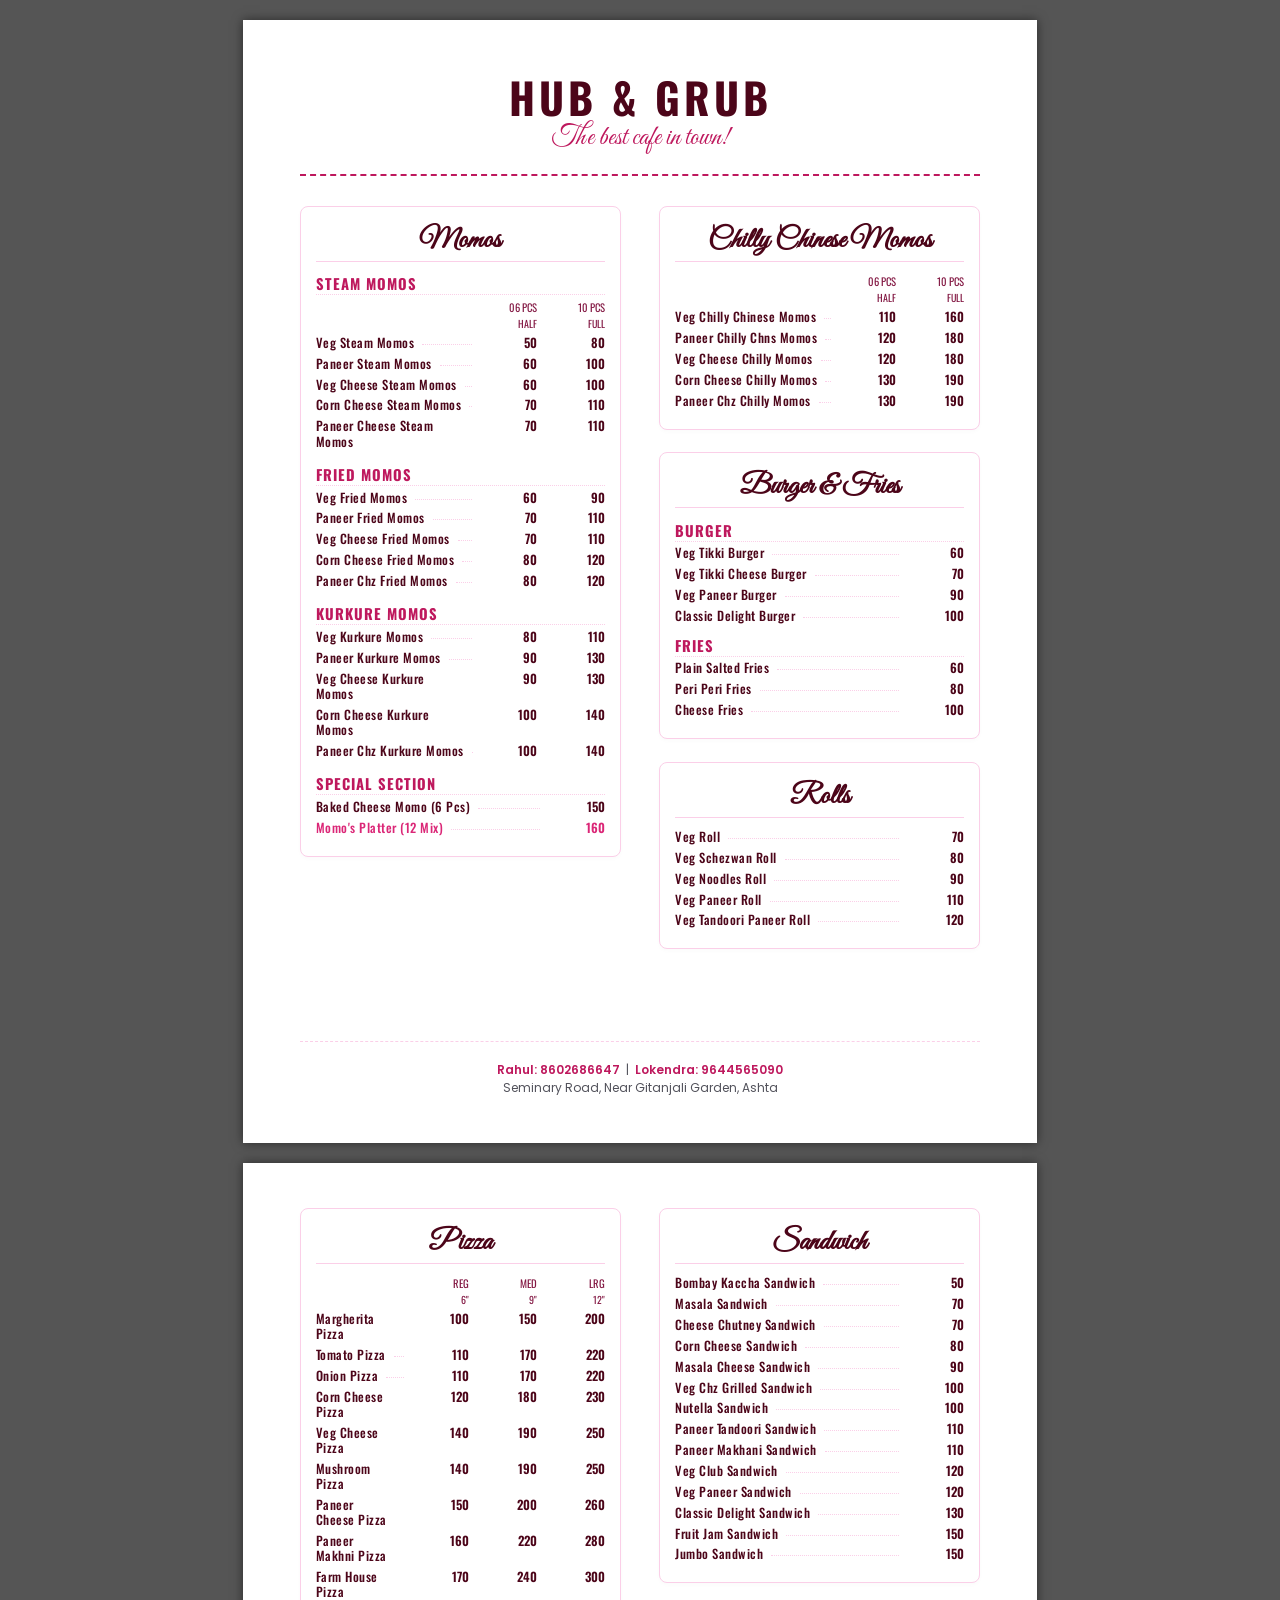
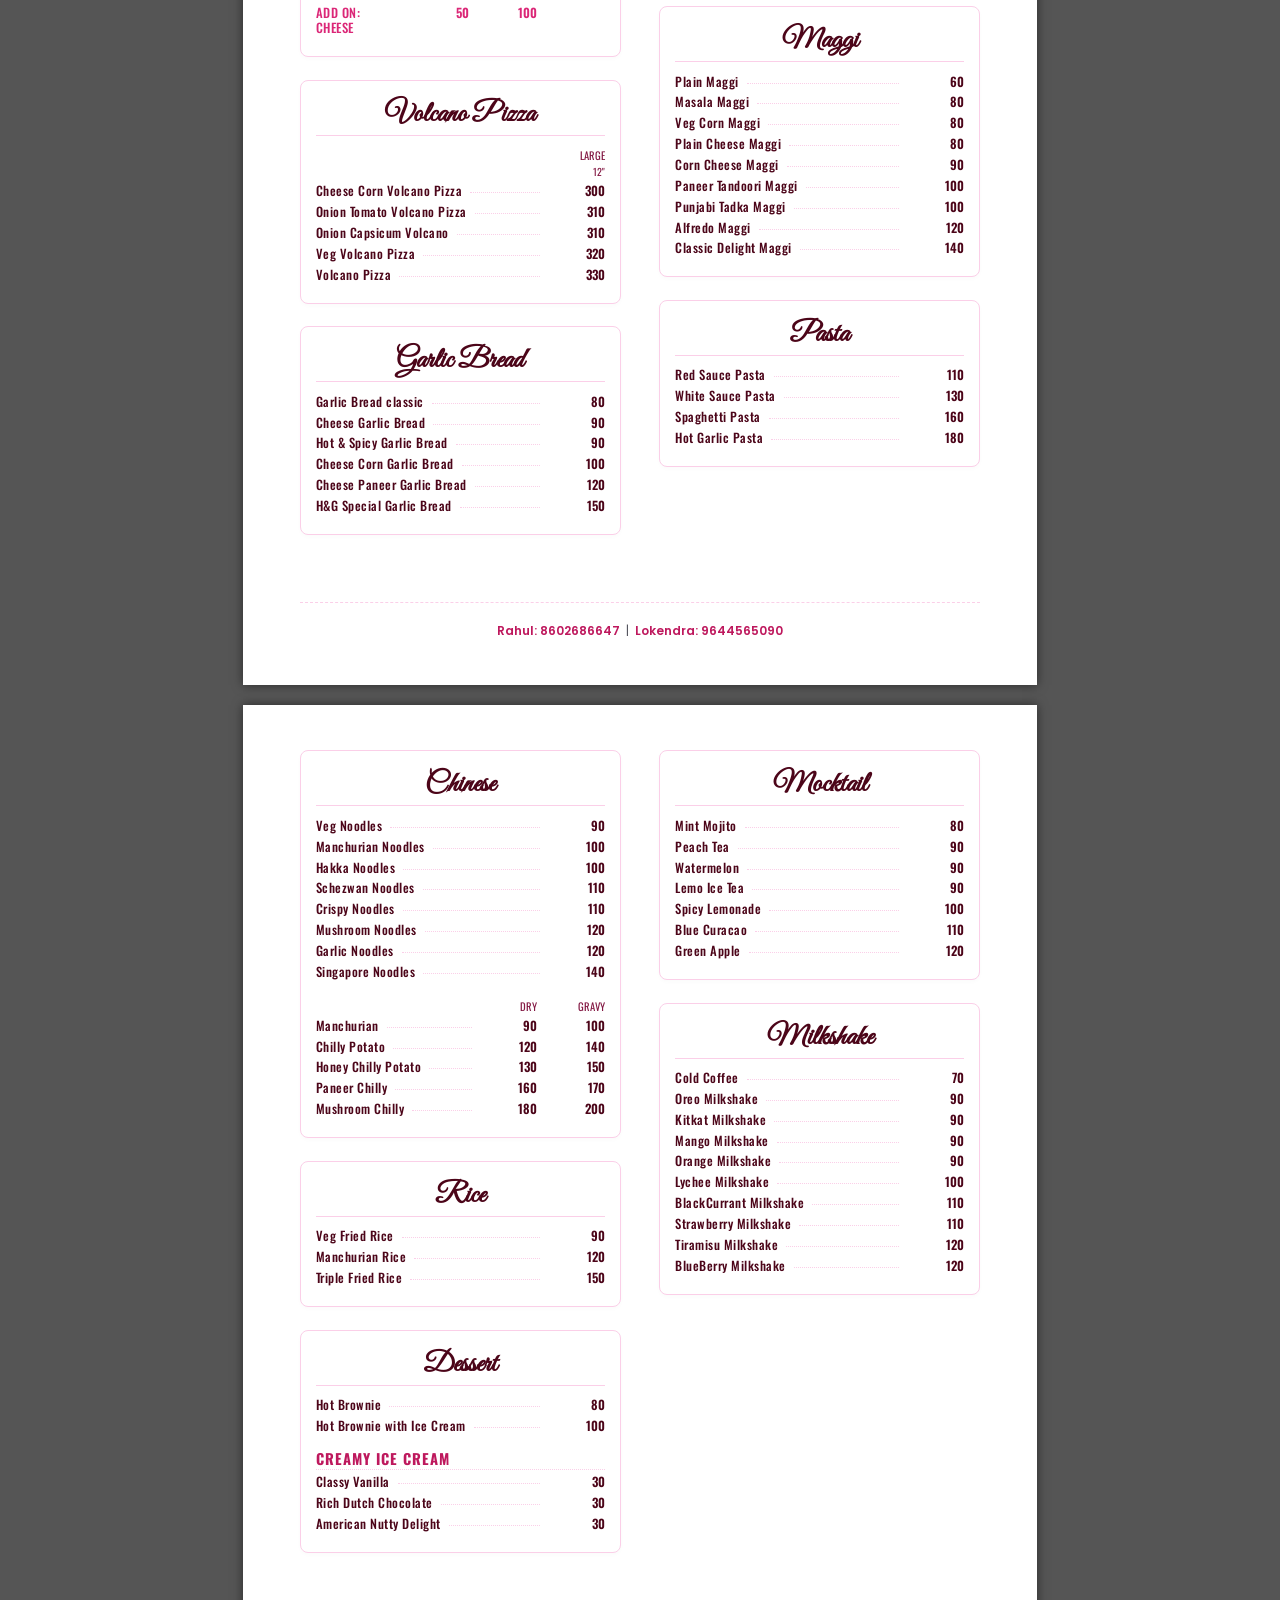
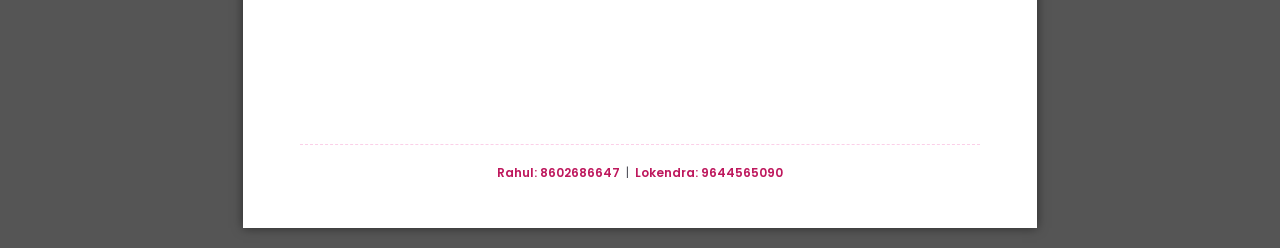
==== print_menu.html @ 643b5b29 "feat: add printable A4 menu template and update index to link to new print layout" ====
<!DOCTYPE html>
<html lang="en">
<head>
  <meta charset="UTF-8">
  <meta name="viewport" content="width=device-width, initial-scale=1">
  <title>Hub & Grub - Printable Menu A4</title>
  <link href="https://fonts.googleapis.com/css2?family=Oswald:wght@500;700&family=Great+Vibes&family=Poppins:wght@300;400;500;600&display=swap" rel="stylesheet">
  <style>
    :root {
      --bg-color: #ffffff;
      --text-dark: #4c0519; /* Very Dark Burgundy */
      --text-medium: #831843; /* Rich Deep Rose */
      --text-light: #52525b; /* Neutral Gray */
      --accent: #be185d; /* Elegant Magenta/Wine */
      --border-color: #fbcfe8; /* Soft Pale Pink/Magenta */
      --highlight: #db2777; /* Bright Magenta */
    }

    * {
      box-sizing: border-box;
      -webkit-print-color-adjust: exact !important;
      print-color-adjust: exact !important;
    }

    @page {
      size: A4 portrait;
      margin: 0;
    }

    body {
      margin: 0;
      padding: 0;
      background-color: #555; /* Dark background so a4 pages stand out on screen */
      font-family: 'Poppins', sans-serif;
      overflow-x: hidden;
    }

    .page {
      width: 210mm;
      height: 297mm;
      background-color: var(--bg-color);
      color: var(--text-dark);
      margin: 20px auto;
      padding: 12mm 15mm;
      box-shadow: 0 0 10px rgba(0,0,0,0.5);
      position: relative;
      page-break-after: always;
      display: flex;
      flex-direction: column;
    }

    @media print {
      body {
        background-color: transparent;
      }
      .page {
        margin: 0;
        box-shadow: none;
      }
    }

    .header-container {
      text-align: center;
      margin-bottom: 8mm;
      border-bottom: 2px dashed var(--accent);
      padding-bottom: 5mm;
    }

    .cafe-name {
      font-family: 'Oswald', sans-serif;
      font-size: 32pt;
      font-weight: 700;
      color: var(--text-dark);
      letter-spacing: 4px;
      margin: 0;
      text-transform: uppercase;
    }

    .cafe-tagline {
      font-family: 'Great Vibes', cursive;
      font-size: 20pt;
      color: var(--accent);
      margin: -2mm 0 0 0;
    }

    .page-content {
      display: flex;
      gap: 10mm;
      flex: 1;
    }

    .column {
      flex: 1;
      display: flex;
      flex-direction: column;
      gap: 4mm;
    }

    .category {
      background: var(--bg-color);
      border: 1px solid var(--border-color);
      border-radius: 8px;
      padding: 4mm;
      margin-bottom: 2mm;
      box-shadow: 0 2px 4px rgba(0,0,0,0.02);
    }

    .cat-title {
      font-family: 'Great Vibes', cursive;
      font-size: 22pt;
      color: var(--text-dark);
      text-align: center;
      margin: 0 0 3mm 0;
      border-bottom: 1px solid var(--border-color);
      padding-bottom: 2px;
    }

    .sub-cat {
      font-family: 'Oswald', sans-serif;
      font-size: 11pt;
      color: var(--accent);
      text-transform: uppercase;
      letter-spacing: 1px;
      margin: 2mm 0 1mm 0;
      border-bottom: 1px dotted var(--border-color);
    }

    .item {
      display: flex;
      justify-content: space-between;
      align-items: baseline;
      font-size: 9.5pt;
      margin-bottom: 1.5mm;
      line-height: 1.2;
    }

    .item-name {
      font-family: 'Oswald', sans-serif;
      color: var(--text-dark);
      font-weight: 500;
      letter-spacing: 0.5px;
      position: relative;
    }

    .item-name.green {
      color: var(--highlight);
    }

    .item::before {
      content: "";
      flex: 1;
      border-bottom: 1px dotted var(--border-color);
      margin: 0 8px;
      position: relative;
      top: -3px;
      order: 1;
    }

    .item-name { order: 0; }
    .item-price-container { 
      order: 2; 
      display: flex; 
      gap: 3mm;
      align-items: baseline;
    }

    .price {
      font-family: 'Oswald', sans-serif;
      color: var(--text-dark);
      font-weight: 600;
      text-align: right;
      min-width: 15mm;
    }

    .price.green {
      color: var(--highlight);
    }

    .legend {
      display: flex;
      justify-content: flex-end;
      gap: 3mm;
      font-family: 'Oswald', sans-serif;
      font-size: 8pt;
      color: var(--text-medium);
      text-transform: uppercase;
      margin-bottom: 1mm;
    }
    .legend span {
      min-width: 15mm;
      text-align: right;
    }

    .footer {
      text-align: center;
      margin-top: auto;
      padding-top: 5mm;
      font-family: 'Poppins', sans-serif;
      font-size: 9pt;
      color: var(--text-light);
      border-top: 1px dashed var(--border-color);
    }
    
    .footer-highlight {
      color: var(--accent);
      font-weight: 600;
    }

    .small-text {
      font-size: 7.5pt;
      color: var(--text-medium);
      margin-top: 2px;
    }
  </style>
</head>
<body>

  <!-- PAGE 1: Momos, Roll, Sandwich, Burger & Fries -->
  <div class="page">
    <div class="header-container">
      <h1 class="cafe-name">Hub & Grub</h1>
      <p class="cafe-tagline">The best cafe in town!</p>
    </div>

    <div class="page-content">
      <!-- Column 1 -->
      <div class="column">
        <!-- Momos -->
        <div class="category">
          <h2 class="cat-title">Momos</h2>
          
          <h3 class="sub-cat">Steam Momos</h3>
          <div class="legend"><span>06 Pcs<br><span class="small-text">Half</span></span><span>10 Pcs<br><span class="small-text">Full</span></span></div>
          <div class="item"><span class="item-name">Veg Steam Momos</span><div class="item-price-container"><span class="price">50</span><span class="price">80</span></div></div>
          <div class="item"><span class="item-name">Paneer Steam Momos</span><div class="item-price-container"><span class="price">60</span><span class="price">100</span></div></div>
          <div class="item"><span class="item-name">Veg Cheese Steam Momos</span><div class="item-price-container"><span class="price">60</span><span class="price">100</span></div></div>
          <div class="item"><span class="item-name">Corn Cheese Steam Momos</span><div class="item-price-container"><span class="price">70</span><span class="price">110</span></div></div>
          <div class="item"><span class="item-name">Paneer Cheese Steam Momos</span><div class="item-price-container"><span class="price">70</span><span class="price">110</span></div></div>

          <h3 class="sub-cat" style="margin-top: 4mm;">Fried Momos</h3>
          <div class="item"><span class="item-name">Veg Fried Momos</span><div class="item-price-container"><span class="price">60</span><span class="price">90</span></div></div>
          <div class="item"><span class="item-name">Paneer Fried Momos</span><div class="item-price-container"><span class="price">70</span><span class="price">110</span></div></div>
          <div class="item"><span class="item-name">Veg Cheese Fried Momos</span><div class="item-price-container"><span class="price">70</span><span class="price">110</span></div></div>
          <div class="item"><span class="item-name">Corn Cheese Fried Momos</span><div class="item-price-container"><span class="price">80</span><span class="price">120</span></div></div>
          <div class="item"><span class="item-name">Paneer Chz Fried Momos</span><div class="item-price-container"><span class="price">80</span><span class="price">120</span></div></div>

          <h3 class="sub-cat" style="margin-top: 4mm;">Kurkure Momos</h3>
          <div class="item"><span class="item-name">Veg Kurkure Momos</span><div class="item-price-container"><span class="price">80</span><span class="price">110</span></div></div>
          <div class="item"><span class="item-name">Paneer Kurkure Momos</span><div class="item-price-container"><span class="price">90</span><span class="price">130</span></div></div>
          <div class="item"><span class="item-name">Veg Cheese Kurkure Momos</span><div class="item-price-container"><span class="price">90</span><span class="price">130</span></div></div>
          <div class="item"><span class="item-name">Corn Cheese Kurkure Momos</span><div class="item-price-container"><span class="price">100</span><span class="price">140</span></div></div>
          <div class="item"><span class="item-name">Paneer Chz Kurkure Momos</span><div class="item-price-container"><span class="price">100</span><span class="price">140</span></div></div>
          
          <h3 class="sub-cat" style="margin-top: 4mm;">Special Section</h3>
          <div class="item"><span class="item-name">Baked Cheese Momo (6 Pcs)</span><div class="item-price-container"><span class="price">150</span></div></div>
          <div class="item"><span class="item-name green">Momo's Platter (12 Mix)</span><div class="item-price-container"><span class="price green">160</span></div></div>
        </div>

      </div>

      <!-- Column 2 -->
      <div class="column">
        <!-- Chilly Momos -->
        <div class="category">
          <h2 class="cat-title">Chilly Chinese Momos</h2>
          <div class="legend"><span>06 Pcs<br><span class="small-text">Half</span></span><span>10 Pcs<br><span class="small-text">Full</span></span></div>
          <div class="item"><span class="item-name">Veg Chilly Chinese Momos</span><div class="item-price-container"><span class="price">110</span><span class="price">160</span></div></div>
          <div class="item"><span class="item-name">Paneer Chilly Chns Momos</span><div class="item-price-container"><span class="price">120</span><span class="price">180</span></div></div>
          <div class="item"><span class="item-name">Veg Cheese Chilly Momos</span><div class="item-price-container"><span class="price">120</span><span class="price">180</span></div></div>
          <div class="item"><span class="item-name">Corn Cheese Chilly Momos</span><div class="item-price-container"><span class="price">130</span><span class="price">190</span></div></div>
          <div class="item"><span class="item-name">Paneer Chz Chilly Momos</span><div class="item-price-container"><span class="price">130</span><span class="price">190</span></div></div>
        </div>
        
        <!-- Burger & Fries -->
        <div class="category">
          <h2 class="cat-title">Burger & Fries</h2>
          <h3 class="sub-cat">Burger</h3>
          <div class="item"><span class="item-name">Veg Tikki Burger</span><div class="item-price-container"><span class="price">60</span></div></div>
          <div class="item"><span class="item-name">Veg Tikki Cheese Burger</span><div class="item-price-container"><span class="price">70</span></div></div>
          <div class="item"><span class="item-name">Veg Paneer Burger</span><div class="item-price-container"><span class="price">90</span></div></div>
          <div class="item"><span class="item-name">Classic Delight Burger</span><div class="item-price-container"><span class="price">100</span></div></div>
          <h3 class="sub-cat" style="margin-top: 3mm;">Fries</h3>
          <div class="item"><span class="item-name">Plain Salted Fries</span><div class="item-price-container"><span class="price">60</span></div></div>
          <div class="item"><span class="item-name">Peri Peri Fries</span><div class="item-price-container"><span class="price">80</span></div></div>
          <div class="item"><span class="item-name">Cheese Fries</span><div class="item-price-container"><span class="price">100</span></div></div>
        </div>

        <!-- Rolls -->
        <div class="category">
          <h2 class="cat-title">Rolls</h2>
          <div class="item"><span class="item-name">Veg Roll</span><div class="item-price-container"><span class="price">70</span></div></div>
          <div class="item"><span class="item-name">Veg Schezwan Roll</span><div class="item-price-container"><span class="price">80</span></div></div>
          <div class="item"><span class="item-name">Veg Noodles Roll</span><div class="item-price-container"><span class="price">90</span></div></div>
          <div class="item"><span class="item-name">Veg Paneer Roll</span><div class="item-price-container"><span class="price">110</span></div></div>
          <div class="item"><span class="item-name">Veg Tandoori Paneer Roll</span><div class="item-price-container"><span class="price">120</span></div></div>
        </div>

      </div>
    </div>
    
    <div class="footer">
      <span class="footer-highlight">Rahul: 8602686647</span> &nbsp;|&nbsp; 
      <span class="footer-highlight">Lokendra: 9644565090</span><br>
      Seminary Road, Near Gitanjali Garden, Ashta
    </div>
  </div>

  <!-- PAGE 2: Pizza, Garlic Bread, Sandwich, Pasta, Maggi, Chinese, Mocktail, Milkshake, Dessert -->
  <div class="page">
    <div class="header-container" style="display:none; /* Option to hide header on P2 */">
      <h1 class="cafe-name">Hub & Grub</h1>
    </div>

    <div class="page-content">
      <!-- Column 1 -->
      <div class="column">
        <!-- Pizza -->
        <div class="category">
          <h2 class="cat-title">Pizza</h2>
          <div class="legend"><span>Reg<br><span class="small-text">6"</span></span><span>Med<br><span class="small-text">9"</span></span><span>Lrg<br><span class="small-text">12"</span></span></div>
          <div class="item"><span class="item-name">Margherita Pizza</span><div class="item-price-container"><span class="price">100</span><span class="price">150</span><span class="price">200</span></div></div>
          <div class="item"><span class="item-name">Tomato Pizza</span><div class="item-price-container"><span class="price">110</span><span class="price">170</span><span class="price">220</span></div></div>
          <div class="item"><span class="item-name">Onion Pizza</span><div class="item-price-container"><span class="price">110</span><span class="price">170</span><span class="price">220</span></div></div>
          <div class="item"><span class="item-name">Corn Cheese Pizza</span><div class="item-price-container"><span class="price">120</span><span class="price">180</span><span class="price">230</span></div></div>
          <div class="item"><span class="item-name">Veg Cheese Pizza</span><div class="item-price-container"><span class="price">140</span><span class="price">190</span><span class="price">250</span></div></div>
          <div class="item"><span class="item-name">Mushroom Pizza</span><div class="item-price-container"><span class="price">140</span><span class="price">190</span><span class="price">250</span></div></div>
          <div class="item"><span class="item-name">Paneer Cheese Pizza</span><div class="item-price-container"><span class="price">150</span><span class="price">200</span><span class="price">260</span></div></div>
          <div class="item"><span class="item-name">Paneer Makhni Pizza</span><div class="item-price-container"><span class="price">160</span><span class="price">220</span><span class="price">280</span></div></div>
          <div class="item"><span class="item-name">Farm House Pizza</span><div class="item-price-container"><span class="price">170</span><span class="price">240</span><span class="price">300</span></div></div>
          <div class="item"><span class="item-name green">ADD ON: CHEESE</span><div class="item-price-container"><span class="price green">50</span><span class="price green">100</span><span class="price green"></span></div></div>
        </div>

        <!-- Volcano Pizza -->
        <div class="category">
          <h2 class="cat-title">Volcano Pizza</h2>
          <div class="legend" style="justify-content: flex-end;"><span>Large<br><span class="small-text">12"</span></span></div>
          <div class="item"><span class="item-name">Cheese Corn Volcano Pizza</span><div class="item-price-container"><span class="price">300</span></div></div>
          <div class="item"><span class="item-name">Onion Tomato Volcano Pizza</span><div class="item-price-container"><span class="price">310</span></div></div>
          <div class="item"><span class="item-name">Onion Capsicum Volcano</span><div class="item-price-container"><span class="price">310</span></div></div>
          <div class="item"><span class="item-name">Veg Volcano Pizza</span><div class="item-price-container"><span class="price">320</span></div></div>
          <div class="item"><span class="item-name">Volcano Pizza</span><div class="item-price-container"><span class="price">330</span></div></div>
        </div>

        <!-- Garlic Bread -->
        <div class="category">
          <h2 class="cat-title">Garlic Bread</h2>
          <div class="item"><span class="item-name">Garlic Bread classic</span><div class="item-price-container"><span class="price">80</span></div></div>
          <div class="item"><span class="item-name">Cheese Garlic Bread</span><div class="item-price-container"><span class="price">90</span></div></div>
          <div class="item"><span class="item-name">Hot & Spicy Garlic Bread</span><div class="item-price-container"><span class="price">90</span></div></div>
          <div class="item"><span class="item-name">Cheese Corn Garlic Bread</span><div class="item-price-container"><span class="price">100</span></div></div>
          <div class="item"><span class="item-name">Cheese Paneer Garlic Bread</span><div class="item-price-container"><span class="price">120</span></div></div>
          <div class="item"><span class="item-name">H&G Special Garlic Bread</span><div class="item-price-container"><span class="price">150</span></div></div>
        </div>

      </div>

      <!-- Column 2 -->
      <div class="column">
        <!-- Sandwich -->
        <div class="category">
            <h2 class="cat-title">Sandwich</h2>
            <div class="item"><span class="item-name">Bombay Kaccha Sandwich</span><div class="item-price-container"><span class="price">50</span></div></div>
            <div class="item"><span class="item-name">Masala Sandwich</span><div class="item-price-container"><span class="price">70</span></div></div>
            <div class="item"><span class="item-name">Cheese Chutney Sandwich</span><div class="item-price-container"><span class="price">70</span></div></div>
            <div class="item"><span class="item-name">Corn Cheese Sandwich</span><div class="item-price-container"><span class="price">80</span></div></div>
            <div class="item"><span class="item-name">Masala Cheese Sandwich</span><div class="item-price-container"><span class="price">90</span></div></div>
            <div class="item"><span class="item-name">Veg Chz Grilled Sandwich</span><div class="item-price-container"><span class="price">100</span></div></div>
            <div class="item"><span class="item-name">Nutella Sandwich</span><div class="item-price-container"><span class="price">100</span></div></div>
            <div class="item"><span class="item-name">Paneer Tandoori Sandwich</span><div class="item-price-container"><span class="price">110</span></div></div>
            <div class="item"><span class="item-name">Paneer Makhani Sandwich</span><div class="item-price-container"><span class="price">110</span></div></div>
            <div class="item"><span class="item-name">Veg Club Sandwich</span><div class="item-price-container"><span class="price">120</span></div></div>
            <div class="item"><span class="item-name">Veg Paneer Sandwich</span><div class="item-price-container"><span class="price">120</span></div></div>
            <div class="item"><span class="item-name">Classic Delight Sandwich</span><div class="item-price-container"><span class="price">130</span></div></div>
            <div class="item"><span class="item-name">Fruit Jam Sandwich</span><div class="item-price-container"><span class="price">150</span></div></div>
            <div class="item"><span class="item-name">Jumbo Sandwich</span><div class="item-price-container"><span class="price">150</span></div></div>
        </div>

        <!-- Maggi -->
        <div class="category">
          <h2 class="cat-title">Maggi</h2>
          <div class="item"><span class="item-name">Plain Maggi</span><div class="item-price-container"><span class="price">60</span></div></div>
          <div class="item"><span class="item-name">Masala Maggi</span><div class="item-price-container"><span class="price">80</span></div></div>
          <div class="item"><span class="item-name">Veg Corn Maggi</span><div class="item-price-container"><span class="price">80</span></div></div>
          <div class="item"><span class="item-name">Plain Cheese Maggi</span><div class="item-price-container"><span class="price">80</span></div></div>
          <div class="item"><span class="item-name">Corn Cheese Maggi</span><div class="item-price-container"><span class="price">90</span></div></div>
          <div class="item"><span class="item-name">Paneer Tandoori Maggi</span><div class="item-price-container"><span class="price">100</span></div></div>
          <div class="item"><span class="item-name">Punjabi Tadka Maggi</span><div class="item-price-container"><span class="price">100</span></div></div>
          <div class="item"><span class="item-name">Alfredo Maggi</span><div class="item-price-container"><span class="price">120</span></div></div>
          <div class="item"><span class="item-name">Classic Delight Maggi</span><div class="item-price-container"><span class="price">140</span></div></div>
        </div>

        <!-- Pasta -->
        <div class="category">
          <h2 class="cat-title">Pasta</h2>
          <div class="item"><span class="item-name">Red Sauce Pasta</span><div class="item-price-container"><span class="price">110</span></div></div>
          <div class="item"><span class="item-name">White Sauce Pasta</span><div class="item-price-container"><span class="price">130</span></div></div>
          <div class="item"><span class="item-name">Spaghetti Pasta</span><div class="item-price-container"><span class="price">160</span></div></div>
          <div class="item"><span class="item-name">Hot Garlic Pasta</span><div class="item-price-container"><span class="price">180</span></div></div>
        </div>
      </div>
    </div>
    
    <div class="footer">
      <span class="footer-highlight">Rahul: 8602686647</span> &nbsp;|&nbsp; 
      <span class="footer-highlight">Lokendra: 9644565090</span>
    </div>
  </div>

  <!-- PAGE 3: Chinese, Rice, Mocktail, Milkshake, Dessert -->
  <div class="page">
    <div class="page-content">
      <!-- Column 1 -->
      <div class="column">
        <!-- Chinese -->
        <div class="category">
            <h2 class="cat-title">Chinese</h2>
            <div class="item"><span class="item-name">Veg Noodles</span><div class="item-price-container"><span class="price">90</span></div></div>
            <div class="item"><span class="item-name">Manchurian Noodles</span><div class="item-price-container"><span class="price">100</span></div></div>
            <div class="item"><span class="item-name">Hakka Noodles</span><div class="item-price-container"><span class="price">100</span></div></div>
            <div class="item"><span class="item-name">Schezwan Noodles</span><div class="item-price-container"><span class="price">110</span></div></div>
            <div class="item"><span class="item-name">Crispy Noodles</span><div class="item-price-container"><span class="price">110</span></div></div>
            <div class="item"><span class="item-name">Mushroom Noodles</span><div class="item-price-container"><span class="price">120</span></div></div>
            <div class="item"><span class="item-name">Garlic Noodles</span><div class="item-price-container"><span class="price">120</span></div></div>
            <div class="item"><span class="item-name">Singapore Noodles</span><div class="item-price-container"><span class="price">140</span></div></div>
            
            <div class="legend" style="margin-top: 5mm;"><span>Dry</span><span>Gravy</span></div>
            <div class="item"><span class="item-name">Manchurian</span><div class="item-price-container"><span class="price">90</span><span class="price">100</span></div></div>
            <div class="item"><span class="item-name">Chilly Potato</span><div class="item-price-container"><span class="price">120</span><span class="price">140</span></div></div>
            <div class="item"><span class="item-name">Honey Chilly Potato</span><div class="item-price-container"><span class="price">130</span><span class="price">150</span></div></div>
            <div class="item"><span class="item-name">Paneer Chilly</span><div class="item-price-container"><span class="price">160</span><span class="price">170</span></div></div>
            <div class="item"><span class="item-name">Mushroom Chilly</span><div class="item-price-container"><span class="price">180</span><span class="price">200</span></div></div>
        </div>
        
        <!-- Rice -->
        <div class="category">
            <h2 class="cat-title">Rice</h2>
            <div class="item"><span class="item-name">Veg Fried Rice</span><div class="item-price-container"><span class="price">90</span></div></div>
            <div class="item"><span class="item-name">Manchurian Rice</span><div class="item-price-container"><span class="price">120</span></div></div>
            <div class="item"><span class="item-name">Triple Fried Rice</span><div class="item-price-container"><span class="price">150</span></div></div>
        </div>

        <!-- Dessert -->
        <div class="category">
            <h2 class="cat-title">Dessert</h2>
            <div class="item"><span class="item-name">Hot Brownie</span><div class="item-price-container"><span class="price">80</span></div></div>
            <div class="item"><span class="item-name">Hot Brownie with Ice Cream</span><div class="item-price-container"><span class="price">100</span></div></div>
  
            <h3 class="sub-cat" style="margin-top: 4mm;">Creamy Ice Cream</h3>
            <div class="item"><span class="item-name">Classy Vanilla</span><div class="item-price-container"><span class="price">30</span></div></div>
            <div class="item"><span class="item-name">Rich Dutch Chocolate</span><div class="item-price-container"><span class="price">30</span></div></div>
            <div class="item"><span class="item-name">American Nutty Delight</span><div class="item-price-container"><span class="price">30</span></div></div>
        </div>
      </div>

      <!-- Column 2 -->
      <div class="column">
        <!-- Mocktail -->
        <div class="category">
            <h2 class="cat-title">Mocktail</h2>
            <div class="item"><span class="item-name">Mint Mojito</span><div class="item-price-container"><span class="price">80</span></div></div>
            <div class="item"><span class="item-name">Peach Tea</span><div class="item-price-container"><span class="price">90</span></div></div>
            <div class="item"><span class="item-name">Watermelon</span><div class="item-price-container"><span class="price">90</span></div></div>
            <div class="item"><span class="item-name">Lemo Ice Tea</span><div class="item-price-container"><span class="price">90</span></div></div>
            <div class="item"><span class="item-name">Spicy Lemonade</span><div class="item-price-container"><span class="price">100</span></div></div>
            <div class="item"><span class="item-name">Blue Curacao</span><div class="item-price-container"><span class="price">110</span></div></div>
            <div class="item"><span class="item-name">Green Apple</span><div class="item-price-container"><span class="price">120</span></div></div>
        </div>

        <!-- Milkshake -->
        <div class="category">
            <h2 class="cat-title">Milkshake</h2>
            <div class="item"><span class="item-name">Cold Coffee</span><div class="item-price-container"><span class="price">70</span></div></div>
            <div class="item"><span class="item-name">Oreo Milkshake</span><div class="item-price-container"><span class="price">90</span></div></div>
            <div class="item"><span class="item-name">Kitkat Milkshake</span><div class="item-price-container"><span class="price">90</span></div></div>
            <div class="item"><span class="item-name">Mango Milkshake</span><div class="item-price-container"><span class="price">90</span></div></div>
            <div class="item"><span class="item-name">Orange Milkshake</span><div class="item-price-container"><span class="price">90</span></div></div>
            <div class="item"><span class="item-name">Lychee Milkshake</span><div class="item-price-container"><span class="price">100</span></div></div>
            <div class="item"><span class="item-name">BlackCurrant Milkshake</span><div class="item-price-container"><span class="price">110</span></div></div>
            <div class="item"><span class="item-name">Strawberry Milkshake</span><div class="item-price-container"><span class="price">110</span></div></div>
            <div class="item"><span class="item-name">Tiramisu Milkshake</span><div class="item-price-container"><span class="price">120</span></div></div>
            <div class="item"><span class="item-name">BlueBerry Milkshake</span><div class="item-price-container"><span class="price">120</span></div></div>
        </div>
      </div>
    </div>
    
    <div class="footer">
      <span class="footer-highlight">Rahul: 8602686647</span> &nbsp;|&nbsp; 
      <span class="footer-highlight">Lokendra: 9644565090</span>
    </div>
  </div>

  <script>
    window.onload = function() {
      // Optional: Auto-trigger print dialog after a brief delay
      // setTimeout(() => window.print(), 1000);
    };
  </script>
</body>
</html>
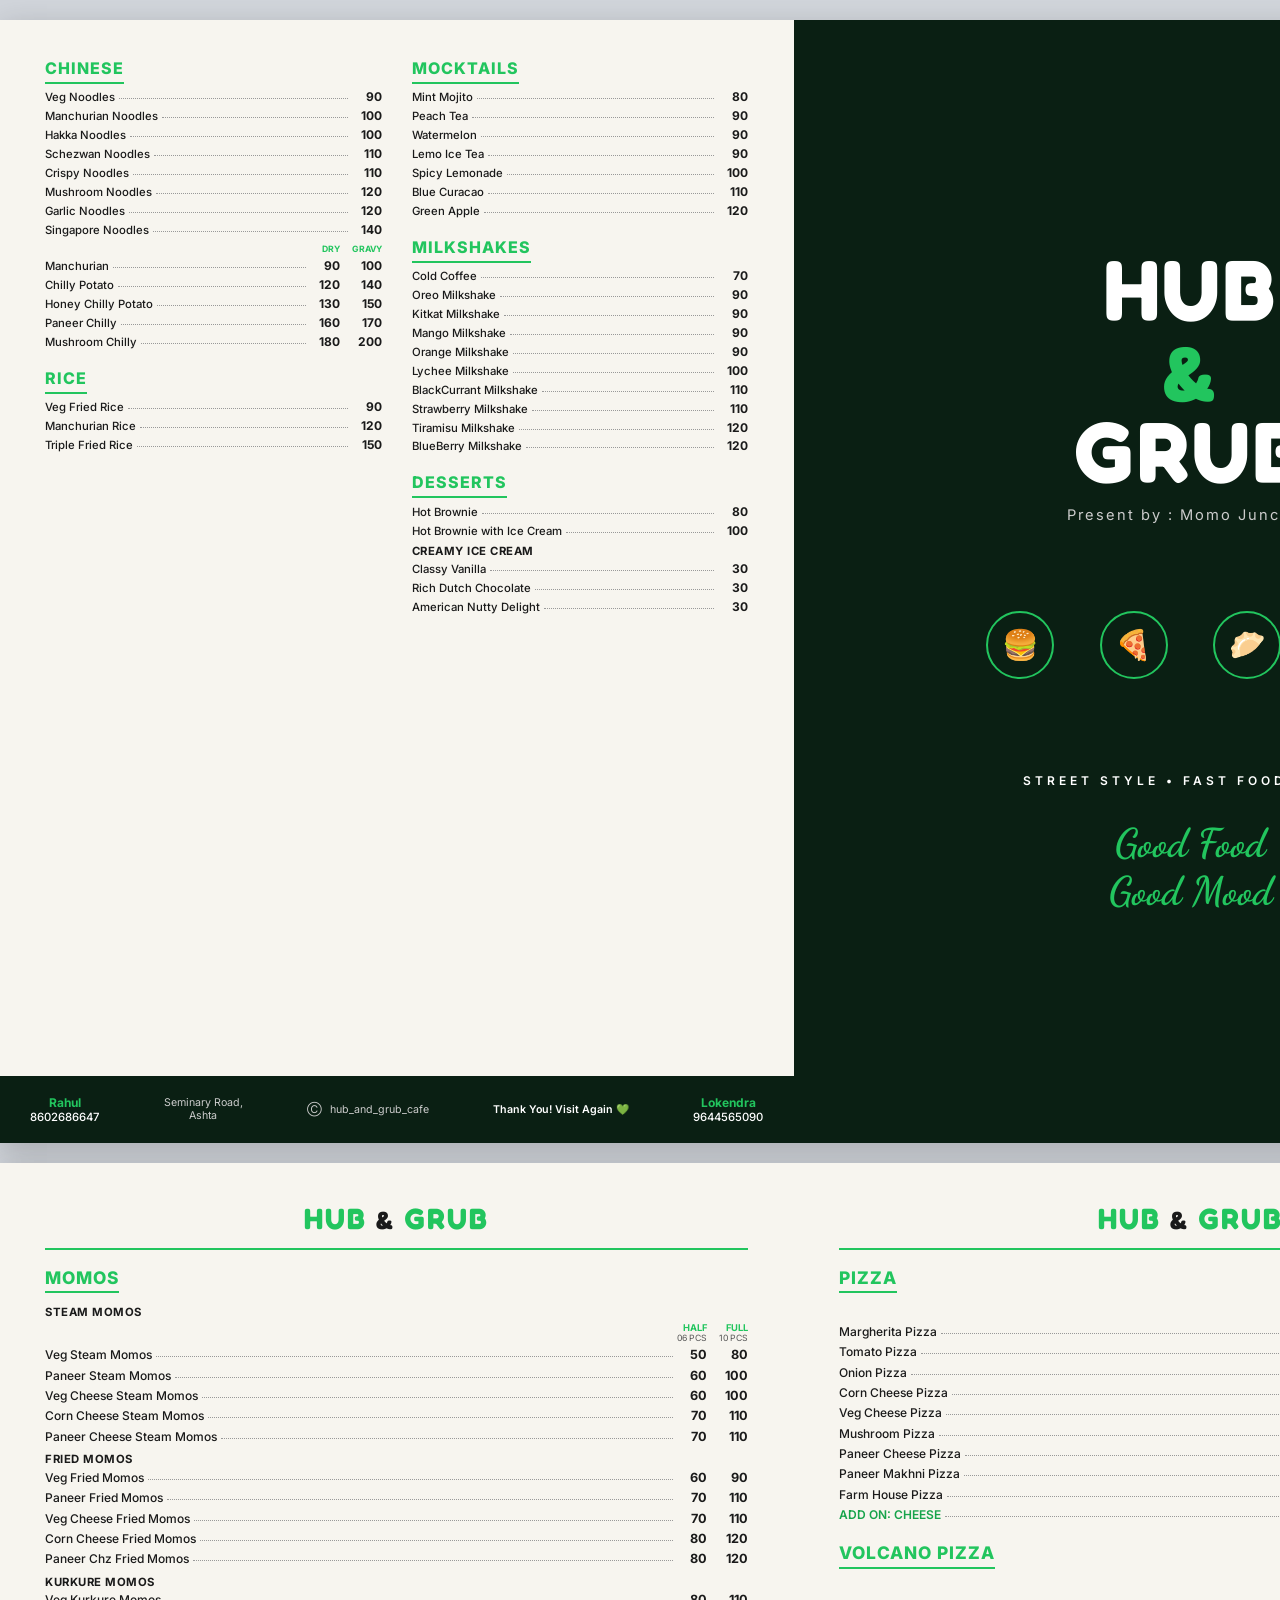
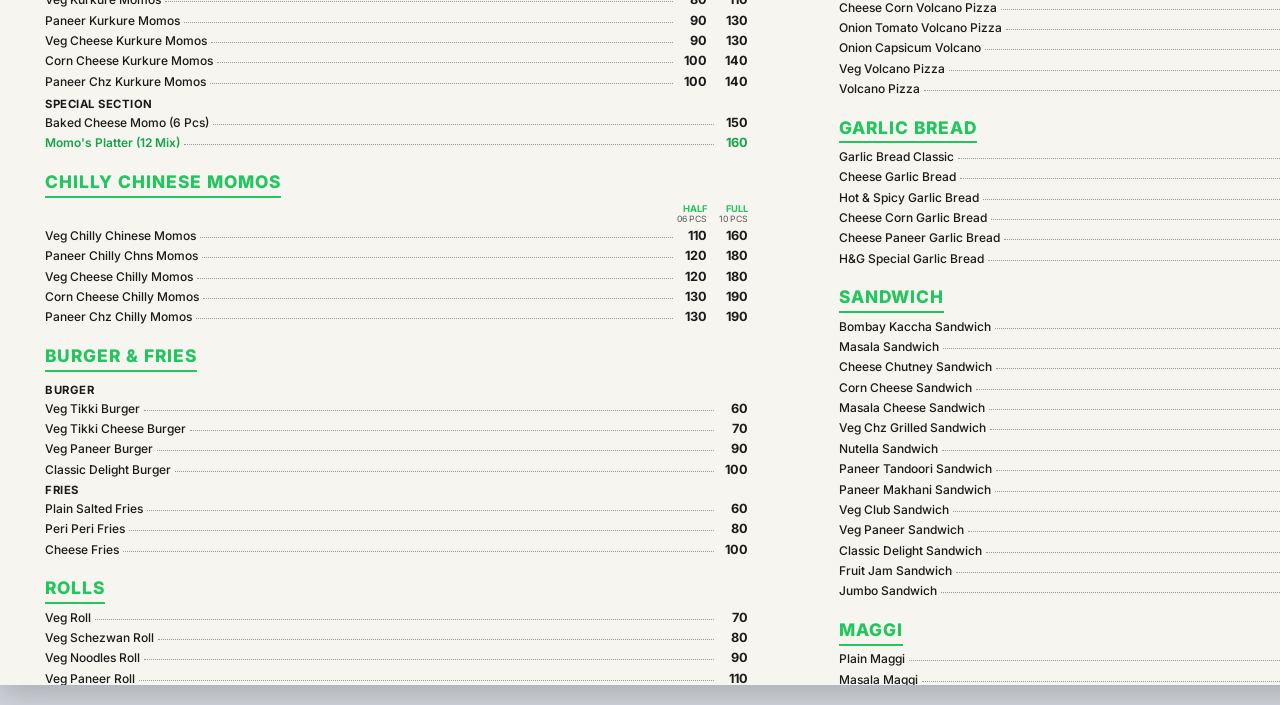
==== commit 0f72f854: "refactor: update menu layout to A3 bi-fold format and add blinkbite.html placeholder" ====
--- a/print_menu.html
+++ b/print_menu.html
@@ -3,497 +3,695 @@
 <head>
   <meta charset="UTF-8">
   <meta name="viewport" content="width=device-width, initial-scale=1">
-  <title>Hub & Grub - Printable Menu A4</title>
-  <link href="https://fonts.googleapis.com/css2?family=Oswald:wght@500;700&family=Great+Vibes&family=Poppins:wght@300;400;500;600&display=swap" rel="stylesheet">
+  <title>Hub & Grub - A3 Bi-fold Menu</title>
+  <link href="https://fonts.googleapis.com/css2?family=Fredoka+One&family=Inter:wght@300;400;500;600;700;800&family=Dancing+Script:wght@400;700&display=swap" rel="stylesheet">
   <style>
     :root {
-      --bg-color: #ffffff;
-      --text-dark: #4c0519; /* Very Dark Burgundy */
-      --text-medium: #831843; /* Rich Deep Rose */
-      --text-light: #52525b; /* Neutral Gray */
-      --accent: #be185d; /* Elegant Magenta/Wine */
-      --border-color: #fbcfe8; /* Soft Pale Pink/Magenta */
-      --highlight: #db2777; /* Bright Magenta */
+      --dark-green: #0a1f13;
+      --cream: #f7f5ef;
+      --accent-green: #22c55e;
+      --accent-dark: #16a34a;
+      --text-dark: #1a1a1a;
+      --text-muted: #555555;
+      --dot-color: #999999;
     }
 
     * {
       box-sizing: border-box;
+      margin: 0;
+      padding: 0;
       -webkit-print-color-adjust: exact !important;
       print-color-adjust: exact !important;
     }
 
     @page {
-      size: A4 portrait;
+      size: A3 landscape;
       margin: 0;
     }
 
     body {
       margin: 0;
       padding: 0;
-      background-color: #555; /* Dark background so a4 pages stand out on screen */
-      font-family: 'Poppins', sans-serif;
-      overflow-x: hidden;
-    }
-
-    .page {
-      width: 210mm;
+      background: #d1d5db;
+      font-family: 'Inter', sans-serif;
+    }
+
+    /* ==================== A3 PAGE CONTAINER ==================== */
+    .a3-page {
+      width: 420mm;
       height: 297mm;
-      background-color: var(--bg-color);
-      color: var(--text-dark);
       margin: 20px auto;
-      padding: 12mm 15mm;
-      box-shadow: 0 0 10px rgba(0,0,0,0.5);
-      position: relative;
+      display: flex;
+      box-shadow: 0 8px 30px rgba(0,0,0,0.2);
       page-break-after: always;
-      display: flex;
-      flex-direction: column;
+      overflow: hidden;
     }
 
     @media print {
-      body {
-        background-color: transparent;
-      }
-      .page {
+      body { background: transparent; }
+      .a3-page {
         margin: 0;
         box-shadow: none;
       }
     }
 
-    .header-container {
+    /* ==================== PANEL (Each half = A4) ==================== */
+    .panel {
+      width: 210mm;
+      height: 297mm;
+      padding: 10mm 12mm;
+      display: flex;
+      flex-direction: column;
+      overflow: hidden;
+    }
+
+    .panel-dark {
+      background-color: var(--dark-green);
+      color: #ffffff;
+    }
+
+    .panel-light {
+      background-color: var(--cream);
+      color: var(--text-dark);
+    }
+
+    /* ==================== FRONT COVER (Panel 1) ==================== */
+    .front-cover {
+      justify-content: center;
+      align-items: center;
       text-align: center;
+      position: relative;
+    }
+
+    .front-cover .logo-section {
       margin-bottom: 8mm;
-      border-bottom: 2px dashed var(--accent);
-      padding-bottom: 5mm;
-    }
-
-    .cafe-name {
-      font-family: 'Oswald', sans-serif;
-      font-size: 32pt;
+    }
+
+    .front-cover .cafe-name {
+      font-family: 'Fredoka One', cursive;
+      font-size: 64pt;
+      line-height: 0.95;
+      letter-spacing: 3px;
+      color: #ffffff;
+      text-transform: uppercase;
+      margin: 0;
+    }
+
+    .front-cover .cafe-name .amp {
+      color: var(--accent-green);
+      font-size: 56pt;
+    }
+
+    .front-cover .tagline {
+      font-family: 'Inter', sans-serif;
+      font-size: 11pt;
+      font-weight: 400;
+      letter-spacing: 2px;
+      color: #cccccc;
+      margin-top: 4mm;
+    }
+
+    .front-cover .icons-row {
+      display: flex;
+      justify-content: center;
+      gap: 12mm;
+      margin: 15mm 0;
+      font-size: 28pt;
+    }
+
+    .front-cover .icons-row span {
+      width: 18mm;
+      height: 18mm;
+      border: 2px solid var(--accent-green);
+      border-radius: 50%;
+      display: flex;
+      align-items: center;
+      justify-content: center;
+      font-size: 22pt;
+    }
+
+    .front-cover .style-line {
+      font-family: 'Inter', sans-serif;
+      font-weight: 600;
+      font-size: 9pt;
+      letter-spacing: 4px;
+      text-transform: uppercase;
+      color: #ffffff;
+      margin-top: 10mm;
+    }
+
+    .front-cover .slogan {
+      font-family: 'Dancing Script', cursive;
+      font-size: 30pt;
+      color: var(--accent-green);
+      margin-top: 8mm;
       font-weight: 700;
+    }
+
+    /* ==================== BACK COVER (Panel 4) ==================== */
+    .back-cover {
+      position: relative;
+    }
+
+    .back-cover .back-content {
+      flex: 1;
+      display: flex;
+      flex-direction: column;
+      gap: 3mm;
+    }
+
+    .back-footer {
+      background-color: var(--dark-green);
+      color: #ffffff;
+      padding: 5mm 8mm;
+      margin: auto -12mm -10mm -12mm;
+      display: flex;
+      justify-content: space-between;
+      align-items: center;
+      font-size: 8.5pt;
+    }
+
+    .back-footer .contact-item {
+      text-align: center;
+    }
+
+    .back-footer .contact-name {
+      color: var(--accent-green);
+      font-weight: 700;
+      font-size: 9pt;
+    }
+
+    .back-footer .contact-number {
+      color: #ffffff;
+      font-weight: 500;
+      font-size: 8.5pt;
+    }
+
+    .back-footer .location {
+      text-align: center;
+      font-size: 8pt;
+      color: #cccccc;
+    }
+
+    .back-footer .social {
+      display: flex;
+      align-items: center;
+      gap: 2mm;
+      font-size: 8pt;
+      color: #cccccc;
+    }
+
+    .back-footer .thank-you {
+      font-family: 'Inter', sans-serif;
+      font-weight: 600;
+      font-size: 8pt;
+      color: #ffffff;
+    }
+
+    .back-footer .thank-you .heart {
+      color: var(--accent-green);
+    }
+
+    /* ==================== INSIDE PANELS LAYOUT ==================== */
+    .inside-panel {
+      display: flex;
+      flex-direction: column;
+      gap: 2.5mm;
+    }
+
+    .inside-panel .panel-header {
+      text-align: center;
+      padding-bottom: 3mm;
+      border-bottom: 2px solid var(--accent-green);
+      margin-bottom: 2mm;
+    }
+
+    .inside-panel .panel-header h1 {
+      font-family: 'Fredoka One', cursive;
+      font-size: 22pt;
+      color: var(--accent-green);
+      letter-spacing: 2px;
+    }
+
+    .inside-panel .panel-header h1 .amp {
       color: var(--text-dark);
-      letter-spacing: 4px;
-      margin: 0;
-      text-transform: uppercase;
-    }
-
-    .cafe-tagline {
-      font-family: 'Great Vibes', cursive;
-      font-size: 20pt;
-      color: var(--accent);
-      margin: -2mm 0 0 0;
-    }
-
-    .page-content {
-      display: flex;
-      gap: 10mm;
-      flex: 1;
-    }
-
-    .column {
-      flex: 1;
-      display: flex;
-      flex-direction: column;
-      gap: 4mm;
-    }
-
+      font-size: 18pt;
+    }
+
+    /* ==================== CATEGORY STYLING ==================== */
     .category {
-      background: var(--bg-color);
-      border: 1px solid var(--border-color);
-      border-radius: 8px;
-      padding: 4mm;
-      margin-bottom: 2mm;
-      box-shadow: 0 2px 4px rgba(0,0,0,0.02);
+      margin-bottom: 1.5mm;
     }
 
     .cat-title {
-      font-family: 'Great Vibes', cursive;
-      font-size: 22pt;
-      color: var(--text-dark);
-      text-align: center;
-      margin: 0 0 3mm 0;
-      border-bottom: 1px solid var(--border-color);
-      padding-bottom: 2px;
-    }
-
-    .sub-cat {
-      font-family: 'Oswald', sans-serif;
-      font-size: 11pt;
-      color: var(--accent);
+      font-family: 'Inter', sans-serif;
+      font-weight: 800;
+      font-size: 13pt;
+      color: var(--accent-green);
       text-transform: uppercase;
       letter-spacing: 1px;
-      margin: 2mm 0 1mm 0;
-      border-bottom: 1px dotted var(--border-color);
-    }
-
+      margin: 0 0 1.5mm 0;
+      padding-bottom: 1mm;
+      border-bottom: 2px solid var(--accent-green);
+      display: inline-block;
+    }
+
+    .sub-cat {
+      font-family: 'Inter', sans-serif;
+      font-weight: 700;
+      font-size: 8.5pt;
+      color: var(--text-dark);
+      text-transform: uppercase;
+      letter-spacing: 0.5px;
+      margin: 1.5mm 0 1mm 0;
+    }
+
+    /* ==================== ITEM STYLING ==================== */
     .item {
       display: flex;
-      justify-content: space-between;
       align-items: baseline;
-      font-size: 9.5pt;
-      margin-bottom: 1.5mm;
-      line-height: 1.2;
+      font-size: 9pt;
+      margin-bottom: 1.2mm;
+      line-height: 1.25;
     }
 
     .item-name {
-      font-family: 'Oswald', sans-serif;
+      font-family: 'Inter', sans-serif;
+      font-weight: 500;
       color: var(--text-dark);
-      font-weight: 500;
-      letter-spacing: 0.5px;
+      white-space: nowrap;
+    }
+
+    .item-name.green {
+      color: var(--accent-dark);
+      font-weight: 600;
+    }
+
+    .item-dots {
+      flex: 1;
+      border-bottom: 1px dotted var(--dot-color);
+      margin: 0 4px;
       position: relative;
-    }
-
-    .item-name.green {
-      color: var(--highlight);
-    }
-
-    .item::before {
-      content: "";
-      flex: 1;
-      border-bottom: 1px dotted var(--border-color);
-      margin: 0 8px;
-      position: relative;
-      top: -3px;
-      order: 1;
-    }
-
-    .item-name { order: 0; }
-    .item-price-container { 
-      order: 2; 
-      display: flex; 
+      top: -2px;
+      min-width: 5mm;
+    }
+
+    .item-price-container {
+      display: flex;
       gap: 3mm;
       align-items: baseline;
     }
 
     .price {
-      font-family: 'Oswald', sans-serif;
+      font-family: 'Inter', sans-serif;
+      font-weight: 700;
+      font-size: 9.5pt;
       color: var(--text-dark);
-      font-weight: 600;
       text-align: right;
-      min-width: 15mm;
+      min-width: 8mm;
     }
 
     .price.green {
-      color: var(--highlight);
-    }
-
+      color: var(--accent-dark);
+    }
+
+    /* ==================== LEGEND ==================== */
     .legend {
       display: flex;
       justify-content: flex-end;
       gap: 3mm;
-      font-family: 'Oswald', sans-serif;
-      font-size: 8pt;
-      color: var(--text-medium);
+      font-family: 'Inter', sans-serif;
+      font-weight: 700;
+      font-size: 7pt;
+      color: var(--accent-green);
       text-transform: uppercase;
       margin-bottom: 1mm;
     }
+
     .legend span {
-      min-width: 15mm;
+      min-width: 8mm;
       text-align: right;
     }
 
-    .footer {
-      text-align: center;
-      margin-top: auto;
-      padding-top: 5mm;
-      font-family: 'Poppins', sans-serif;
+    .small-text {
+      font-size: 6.5pt;
+      color: var(--text-muted);
+      font-weight: 400;
+      display: block;
+    }
+
+    /* ==================== TWO-COL LAYOUT FOR BACK COVER ==================== */
+    .two-col {
+      display: flex;
+      gap: 8mm;
+    }
+
+    .two-col .col {
+      flex: 1;
+      display: flex;
+      flex-direction: column;
+      gap: 2.5mm;
+    }
+
+    /* Items for the back cover panels (slightly smaller) */
+    .back-cover .item {
+      font-size: 8.5pt;
+      margin-bottom: 1mm;
+    }
+
+    .back-cover .price {
       font-size: 9pt;
-      color: var(--text-light);
-      border-top: 1px dashed var(--border-color);
-    }
-    
-    .footer-highlight {
-      color: var(--accent);
-      font-weight: 600;
-    }
-
-    .small-text {
-      font-size: 7.5pt;
-      color: var(--text-medium);
-      margin-top: 2px;
+      min-width: 8mm;
+    }
+
+    .back-cover .cat-title {
+      font-size: 12pt;
+    }
+
+    .back-cover .legend {
+      font-size: 6.5pt;
+    }
+
+    /* ==================== FLAT PRICE LIST (Mocktail/Milkshake style) ==================== */
+    .flat-list .cat-title {
+      display: inline;
+      margin-right: 3mm;
+    }
+
+    .flat-list .flat-price {
+      font-family: 'Inter', sans-serif;
+      font-weight: 800;
+      font-size: 12pt;
+      color: var(--accent-green);
+    }
+
+    .flat-list .item {
+      font-size: 8.5pt;
+      margin-bottom: 0.8mm;
+    }
+
+    .flat-list .item-name {
+      font-weight: 400;
+      font-style: italic;
     }
   </style>
 </head>
 <body>
 
-  <!-- PAGE 1: Momos, Roll, Sandwich, Burger & Fries -->
-  <div class="page">
-    <div class="header-container">
-      <h1 class="cafe-name">Hub & Grub</h1>
-      <p class="cafe-tagline">The best cafe in town!</p>
+  <!-- ===================== PAGE 1: OUTSIDE (Back Cover Left + Front Cover Right) ===================== -->
+  <div class="a3-page">
+
+    <!-- PANEL 4: Back Cover (Left side when unfolded) -->
+    <div class="panel panel-light back-cover">
+      <div class="back-content">
+
+        <div class="two-col">
+          <!-- Left Column: Chinese, Rice -->
+          <div class="col">
+            <!-- Chinese -->
+            <div class="category">
+              <h2 class="cat-title">Chinese</h2>
+              <div class="item"><span class="item-name">Veg Noodles</span><span class="item-dots"></span><div class="item-price-container"><span class="price">90</span></div></div>
+              <div class="item"><span class="item-name">Manchurian Noodles</span><span class="item-dots"></span><div class="item-price-container"><span class="price">100</span></div></div>
+              <div class="item"><span class="item-name">Hakka Noodles</span><span class="item-dots"></span><div class="item-price-container"><span class="price">100</span></div></div>
+              <div class="item"><span class="item-name">Schezwan Noodles</span><span class="item-dots"></span><div class="item-price-container"><span class="price">110</span></div></div>
+              <div class="item"><span class="item-name">Crispy Noodles</span><span class="item-dots"></span><div class="item-price-container"><span class="price">110</span></div></div>
+              <div class="item"><span class="item-name">Mushroom Noodles</span><span class="item-dots"></span><div class="item-price-container"><span class="price">120</span></div></div>
+              <div class="item"><span class="item-name">Garlic Noodles</span><span class="item-dots"></span><div class="item-price-container"><span class="price">120</span></div></div>
+              <div class="item"><span class="item-name">Singapore Noodles</span><span class="item-dots"></span><div class="item-price-container"><span class="price">140</span></div></div>
+
+              <div class="legend" style="margin-top: 2mm;"><span>Dry</span><span>Gravy</span></div>
+              <div class="item"><span class="item-name">Manchurian</span><span class="item-dots"></span><div class="item-price-container"><span class="price">90</span><span class="price">100</span></div></div>
+              <div class="item"><span class="item-name">Chilly Potato</span><span class="item-dots"></span><div class="item-price-container"><span class="price">120</span><span class="price">140</span></div></div>
+              <div class="item"><span class="item-name">Honey Chilly Potato</span><span class="item-dots"></span><div class="item-price-container"><span class="price">130</span><span class="price">150</span></div></div>
+              <div class="item"><span class="item-name">Paneer Chilly</span><span class="item-dots"></span><div class="item-price-container"><span class="price">160</span><span class="price">170</span></div></div>
+              <div class="item"><span class="item-name">Mushroom Chilly</span><span class="item-dots"></span><div class="item-price-container"><span class="price">180</span><span class="price">200</span></div></div>
+            </div>
+
+            <!-- Rice -->
+            <div class="category">
+              <h2 class="cat-title">Rice</h2>
+              <div class="item"><span class="item-name">Veg Fried Rice</span><span class="item-dots"></span><div class="item-price-container"><span class="price">90</span></div></div>
+              <div class="item"><span class="item-name">Manchurian Rice</span><span class="item-dots"></span><div class="item-price-container"><span class="price">120</span></div></div>
+              <div class="item"><span class="item-name">Triple Fried Rice</span><span class="item-dots"></span><div class="item-price-container"><span class="price">150</span></div></div>
+            </div>
+          </div>
+
+          <!-- Right Column: Mocktails, Milkshakes, Desserts -->
+          <div class="col">
+            <!-- Mocktails -->
+            <div class="category">
+              <h2 class="cat-title">Mocktails</h2>
+              <div class="item"><span class="item-name">Mint Mojito</span><span class="item-dots"></span><div class="item-price-container"><span class="price">80</span></div></div>
+              <div class="item"><span class="item-name">Peach Tea</span><span class="item-dots"></span><div class="item-price-container"><span class="price">90</span></div></div>
+              <div class="item"><span class="item-name">Watermelon</span><span class="item-dots"></span><div class="item-price-container"><span class="price">90</span></div></div>
+              <div class="item"><span class="item-name">Lemo Ice Tea</span><span class="item-dots"></span><div class="item-price-container"><span class="price">90</span></div></div>
+              <div class="item"><span class="item-name">Spicy Lemonade</span><span class="item-dots"></span><div class="item-price-container"><span class="price">100</span></div></div>
+              <div class="item"><span class="item-name">Blue Curacao</span><span class="item-dots"></span><div class="item-price-container"><span class="price">110</span></div></div>
+              <div class="item"><span class="item-name">Green Apple</span><span class="item-dots"></span><div class="item-price-container"><span class="price">120</span></div></div>
+            </div>
+
+            <!-- Milkshakes -->
+            <div class="category">
+              <h2 class="cat-title">Milkshakes</h2>
+              <div class="item"><span class="item-name">Cold Coffee</span><span class="item-dots"></span><div class="item-price-container"><span class="price">70</span></div></div>
+              <div class="item"><span class="item-name">Oreo Milkshake</span><span class="item-dots"></span><div class="item-price-container"><span class="price">90</span></div></div>
+              <div class="item"><span class="item-name">Kitkat Milkshake</span><span class="item-dots"></span><div class="item-price-container"><span class="price">90</span></div></div>
+              <div class="item"><span class="item-name">Mango Milkshake</span><span class="item-dots"></span><div class="item-price-container"><span class="price">90</span></div></div>
+              <div class="item"><span class="item-name">Orange Milkshake</span><span class="item-dots"></span><div class="item-price-container"><span class="price">90</span></div></div>
+              <div class="item"><span class="item-name">Lychee Milkshake</span><span class="item-dots"></span><div class="item-price-container"><span class="price">100</span></div></div>
+              <div class="item"><span class="item-name">BlackCurrant Milkshake</span><span class="item-dots"></span><div class="item-price-container"><span class="price">110</span></div></div>
+              <div class="item"><span class="item-name">Strawberry Milkshake</span><span class="item-dots"></span><div class="item-price-container"><span class="price">110</span></div></div>
+              <div class="item"><span class="item-name">Tiramisu Milkshake</span><span class="item-dots"></span><div class="item-price-container"><span class="price">120</span></div></div>
+              <div class="item"><span class="item-name">BlueBerry Milkshake</span><span class="item-dots"></span><div class="item-price-container"><span class="price">120</span></div></div>
+            </div>
+
+            <!-- Desserts -->
+            <div class="category">
+              <h2 class="cat-title">Desserts</h2>
+              <div class="item"><span class="item-name">Hot Brownie</span><span class="item-dots"></span><div class="item-price-container"><span class="price">80</span></div></div>
+              <div class="item"><span class="item-name">Hot Brownie with Ice Cream</span><span class="item-dots"></span><div class="item-price-container"><span class="price">100</span></div></div>
+              <h3 class="sub-cat" style="margin-top: 1.5mm;">Creamy Ice Cream</h3>
+              <div class="item"><span class="item-name">Classy Vanilla</span><span class="item-dots"></span><div class="item-price-container"><span class="price">30</span></div></div>
+              <div class="item"><span class="item-name">Rich Dutch Chocolate</span><span class="item-dots"></span><div class="item-price-container"><span class="price">30</span></div></div>
+              <div class="item"><span class="item-name">American Nutty Delight</span><span class="item-dots"></span><div class="item-price-container"><span class="price">30</span></div></div>
+            </div>
+          </div>
+        </div>
+
+      </div>
+
+      <!-- Dark Footer -->
+      <div class="back-footer">
+        <div class="contact-item">
+          <div class="contact-name">Rahul</div>
+          <div class="contact-number">8602686647</div>
+        </div>
+        <div class="location">
+          Seminary Road,<br>Ashta
+        </div>
+        <div class="social">
+          <span>&#9400;</span> hub_and_grub_cafe
+        </div>
+        <div class="thank-you">
+          Thank You! Visit Again <span class="heart">&#x1F49A;</span>
+        </div>
+        <div class="contact-item">
+          <div class="contact-name">Lokendra</div>
+          <div class="contact-number">9644565090</div>
+        </div>
+      </div>
     </div>
 
-    <div class="page-content">
-      <!-- Column 1 -->
-      <div class="column">
-        <!-- Momos -->
-        <div class="category">
-          <h2 class="cat-title">Momos</h2>
-          
-          <h3 class="sub-cat">Steam Momos</h3>
-          <div class="legend"><span>06 Pcs<br><span class="small-text">Half</span></span><span>10 Pcs<br><span class="small-text">Full</span></span></div>
-          <div class="item"><span class="item-name">Veg Steam Momos</span><div class="item-price-container"><span class="price">50</span><span class="price">80</span></div></div>
-          <div class="item"><span class="item-name">Paneer Steam Momos</span><div class="item-price-container"><span class="price">60</span><span class="price">100</span></div></div>
-          <div class="item"><span class="item-name">Veg Cheese Steam Momos</span><div class="item-price-container"><span class="price">60</span><span class="price">100</span></div></div>
-          <div class="item"><span class="item-name">Corn Cheese Steam Momos</span><div class="item-price-container"><span class="price">70</span><span class="price">110</span></div></div>
-          <div class="item"><span class="item-name">Paneer Cheese Steam Momos</span><div class="item-price-container"><span class="price">70</span><span class="price">110</span></div></div>
-
-          <h3 class="sub-cat" style="margin-top: 4mm;">Fried Momos</h3>
-          <div class="item"><span class="item-name">Veg Fried Momos</span><div class="item-price-container"><span class="price">60</span><span class="price">90</span></div></div>
-          <div class="item"><span class="item-name">Paneer Fried Momos</span><div class="item-price-container"><span class="price">70</span><span class="price">110</span></div></div>
-          <div class="item"><span class="item-name">Veg Cheese Fried Momos</span><div class="item-price-container"><span class="price">70</span><span class="price">110</span></div></div>
-          <div class="item"><span class="item-name">Corn Cheese Fried Momos</span><div class="item-price-container"><span class="price">80</span><span class="price">120</span></div></div>
-          <div class="item"><span class="item-name">Paneer Chz Fried Momos</span><div class="item-price-container"><span class="price">80</span><span class="price">120</span></div></div>
-
-          <h3 class="sub-cat" style="margin-top: 4mm;">Kurkure Momos</h3>
-          <div class="item"><span class="item-name">Veg Kurkure Momos</span><div class="item-price-container"><span class="price">80</span><span class="price">110</span></div></div>
-          <div class="item"><span class="item-name">Paneer Kurkure Momos</span><div class="item-price-container"><span class="price">90</span><span class="price">130</span></div></div>
-          <div class="item"><span class="item-name">Veg Cheese Kurkure Momos</span><div class="item-price-container"><span class="price">90</span><span class="price">130</span></div></div>
-          <div class="item"><span class="item-name">Corn Cheese Kurkure Momos</span><div class="item-price-container"><span class="price">100</span><span class="price">140</span></div></div>
-          <div class="item"><span class="item-name">Paneer Chz Kurkure Momos</span><div class="item-price-container"><span class="price">100</span><span class="price">140</span></div></div>
-          
-          <h3 class="sub-cat" style="margin-top: 4mm;">Special Section</h3>
-          <div class="item"><span class="item-name">Baked Cheese Momo (6 Pcs)</span><div class="item-price-container"><span class="price">150</span></div></div>
-          <div class="item"><span class="item-name green">Momo's Platter (12 Mix)</span><div class="item-price-container"><span class="price green">160</span></div></div>
-        </div>
-
-      </div>
-
-      <!-- Column 2 -->
-      <div class="column">
-        <!-- Chilly Momos -->
-        <div class="category">
-          <h2 class="cat-title">Chilly Chinese Momos</h2>
-          <div class="legend"><span>06 Pcs<br><span class="small-text">Half</span></span><span>10 Pcs<br><span class="small-text">Full</span></span></div>
-          <div class="item"><span class="item-name">Veg Chilly Chinese Momos</span><div class="item-price-container"><span class="price">110</span><span class="price">160</span></div></div>
-          <div class="item"><span class="item-name">Paneer Chilly Chns Momos</span><div class="item-price-container"><span class="price">120</span><span class="price">180</span></div></div>
-          <div class="item"><span class="item-name">Veg Cheese Chilly Momos</span><div class="item-price-container"><span class="price">120</span><span class="price">180</span></div></div>
-          <div class="item"><span class="item-name">Corn Cheese Chilly Momos</span><div class="item-price-container"><span class="price">130</span><span class="price">190</span></div></div>
-          <div class="item"><span class="item-name">Paneer Chz Chilly Momos</span><div class="item-price-container"><span class="price">130</span><span class="price">190</span></div></div>
-        </div>
-        
-        <!-- Burger & Fries -->
-        <div class="category">
-          <h2 class="cat-title">Burger & Fries</h2>
-          <h3 class="sub-cat">Burger</h3>
-          <div class="item"><span class="item-name">Veg Tikki Burger</span><div class="item-price-container"><span class="price">60</span></div></div>
-          <div class="item"><span class="item-name">Veg Tikki Cheese Burger</span><div class="item-price-container"><span class="price">70</span></div></div>
-          <div class="item"><span class="item-name">Veg Paneer Burger</span><div class="item-price-container"><span class="price">90</span></div></div>
-          <div class="item"><span class="item-name">Classic Delight Burger</span><div class="item-price-container"><span class="price">100</span></div></div>
-          <h3 class="sub-cat" style="margin-top: 3mm;">Fries</h3>
-          <div class="item"><span class="item-name">Plain Salted Fries</span><div class="item-price-container"><span class="price">60</span></div></div>
-          <div class="item"><span class="item-name">Peri Peri Fries</span><div class="item-price-container"><span class="price">80</span></div></div>
-          <div class="item"><span class="item-name">Cheese Fries</span><div class="item-price-container"><span class="price">100</span></div></div>
-        </div>
-
-        <!-- Rolls -->
-        <div class="category">
-          <h2 class="cat-title">Rolls</h2>
-          <div class="item"><span class="item-name">Veg Roll</span><div class="item-price-container"><span class="price">70</span></div></div>
-          <div class="item"><span class="item-name">Veg Schezwan Roll</span><div class="item-price-container"><span class="price">80</span></div></div>
-          <div class="item"><span class="item-name">Veg Noodles Roll</span><div class="item-price-container"><span class="price">90</span></div></div>
-          <div class="item"><span class="item-name">Veg Paneer Roll</span><div class="item-price-container"><span class="price">110</span></div></div>
-          <div class="item"><span class="item-name">Veg Tandoori Paneer Roll</span><div class="item-price-container"><span class="price">120</span></div></div>
-        </div>
-
-      </div>
+    <!-- PANEL 1: Front Cover (Right side when unfolded) -->
+    <div class="panel panel-dark front-cover">
+      <div class="logo-section">
+        <h1 class="cafe-name">
+          HUB<br>
+          <span class="amp">&</span><br>
+          GRUB
+        </h1>
+        <p class="tagline">Present by : Momo Junction</p>
+      </div>
+
+      <div class="icons-row">
+        <span>🍔</span>
+        <span>🍕</span>
+        <span>🥟</span>
+        <span>🥤</span>
+      </div>
+
+      <div class="style-line">Street Style &bull; Fast Food &bull; Cafe</div>
+
+      <p class="slogan">Good Food<br>Good Mood</p>
     </div>
-    
-    <div class="footer">
-      <span class="footer-highlight">Rahul: 8602686647</span> &nbsp;|&nbsp; 
-      <span class="footer-highlight">Lokendra: 9644565090</span><br>
-      Seminary Road, Near Gitanjali Garden, Ashta
+
+  </div>
+
+  <!-- ===================== PAGE 2: INSIDE SPREAD (Inside Left + Inside Right) ===================== -->
+  <div class="a3-page">
+
+    <!-- PANEL 2: Inside Left -->
+    <div class="panel panel-light inside-panel">
+      <div class="panel-header">
+        <h1>HUB <span class="amp">&</span> GRUB</h1>
+      </div>
+
+      <!-- Momos -->
+      <div class="category">
+        <h2 class="cat-title">Momos</h2>
+
+        <h3 class="sub-cat">Steam Momos</h3>
+        <div class="legend"><span>Half<br><span class="small-text">06 Pcs</span></span><span>Full<br><span class="small-text">10 Pcs</span></span></div>
+        <div class="item"><span class="item-name">Veg Steam Momos</span><span class="item-dots"></span><div class="item-price-container"><span class="price">50</span><span class="price">80</span></div></div>
+        <div class="item"><span class="item-name">Paneer Steam Momos</span><span class="item-dots"></span><div class="item-price-container"><span class="price">60</span><span class="price">100</span></div></div>
+        <div class="item"><span class="item-name">Veg Cheese Steam Momos</span><span class="item-dots"></span><div class="item-price-container"><span class="price">60</span><span class="price">100</span></div></div>
+        <div class="item"><span class="item-name">Corn Cheese Steam Momos</span><span class="item-dots"></span><div class="item-price-container"><span class="price">70</span><span class="price">110</span></div></div>
+        <div class="item"><span class="item-name">Paneer Cheese Steam Momos</span><span class="item-dots"></span><div class="item-price-container"><span class="price">70</span><span class="price">110</span></div></div>
+
+        <h3 class="sub-cat" style="margin-top: 2mm;">Fried Momos</h3>
+        <div class="item"><span class="item-name">Veg Fried Momos</span><span class="item-dots"></span><div class="item-price-container"><span class="price">60</span><span class="price">90</span></div></div>
+        <div class="item"><span class="item-name">Paneer Fried Momos</span><span class="item-dots"></span><div class="item-price-container"><span class="price">70</span><span class="price">110</span></div></div>
+        <div class="item"><span class="item-name">Veg Cheese Fried Momos</span><span class="item-dots"></span><div class="item-price-container"><span class="price">70</span><span class="price">110</span></div></div>
+        <div class="item"><span class="item-name">Corn Cheese Fried Momos</span><span class="item-dots"></span><div class="item-price-container"><span class="price">80</span><span class="price">120</span></div></div>
+        <div class="item"><span class="item-name">Paneer Chz Fried Momos</span><span class="item-dots"></span><div class="item-price-container"><span class="price">80</span><span class="price">120</span></div></div>
+
+        <h3 class="sub-cat" style="margin-top: 2mm;">Kurkure Momos</h3>
+        <div class="item"><span class="item-name">Veg Kurkure Momos</span><span class="item-dots"></span><div class="item-price-container"><span class="price">80</span><span class="price">110</span></div></div>
+        <div class="item"><span class="item-name">Paneer Kurkure Momos</span><span class="item-dots"></span><div class="item-price-container"><span class="price">90</span><span class="price">130</span></div></div>
+        <div class="item"><span class="item-name">Veg Cheese Kurkure Momos</span><span class="item-dots"></span><div class="item-price-container"><span class="price">90</span><span class="price">130</span></div></div>
+        <div class="item"><span class="item-name">Corn Cheese Kurkure Momos</span><span class="item-dots"></span><div class="item-price-container"><span class="price">100</span><span class="price">140</span></div></div>
+        <div class="item"><span class="item-name">Paneer Chz Kurkure Momos</span><span class="item-dots"></span><div class="item-price-container"><span class="price">100</span><span class="price">140</span></div></div>
+
+        <h3 class="sub-cat" style="margin-top: 2mm;">Special Section</h3>
+        <div class="item"><span class="item-name">Baked Cheese Momo (6 Pcs)</span><span class="item-dots"></span><div class="item-price-container"><span class="price">150</span></div></div>
+        <div class="item"><span class="item-name green">Momo's Platter (12 Mix)</span><span class="item-dots"></span><div class="item-price-container"><span class="price green">160</span></div></div>
+      </div>
+
+      <!-- Chilly Chinese Momos -->
+      <div class="category">
+        <h2 class="cat-title">Chilly Chinese Momos</h2>
+        <div class="legend"><span>Half<br><span class="small-text">06 Pcs</span></span><span>Full<br><span class="small-text">10 Pcs</span></span></div>
+        <div class="item"><span class="item-name">Veg Chilly Chinese Momos</span><span class="item-dots"></span><div class="item-price-container"><span class="price">110</span><span class="price">160</span></div></div>
+        <div class="item"><span class="item-name">Paneer Chilly Chns Momos</span><span class="item-dots"></span><div class="item-price-container"><span class="price">120</span><span class="price">180</span></div></div>
+        <div class="item"><span class="item-name">Veg Cheese Chilly Momos</span><span class="item-dots"></span><div class="item-price-container"><span class="price">120</span><span class="price">180</span></div></div>
+        <div class="item"><span class="item-name">Corn Cheese Chilly Momos</span><span class="item-dots"></span><div class="item-price-container"><span class="price">130</span><span class="price">190</span></div></div>
+        <div class="item"><span class="item-name">Paneer Chz Chilly Momos</span><span class="item-dots"></span><div class="item-price-container"><span class="price">130</span><span class="price">190</span></div></div>
+      </div>
+
+      <!-- Burger & Fries -->
+      <div class="category">
+        <h2 class="cat-title">Burger & Fries</h2>
+        <h3 class="sub-cat">Burger</h3>
+        <div class="item"><span class="item-name">Veg Tikki Burger</span><span class="item-dots"></span><div class="item-price-container"><span class="price">60</span></div></div>
+        <div class="item"><span class="item-name">Veg Tikki Cheese Burger</span><span class="item-dots"></span><div class="item-price-container"><span class="price">70</span></div></div>
+        <div class="item"><span class="item-name">Veg Paneer Burger</span><span class="item-dots"></span><div class="item-price-container"><span class="price">90</span></div></div>
+        <div class="item"><span class="item-name">Classic Delight Burger</span><span class="item-dots"></span><div class="item-price-container"><span class="price">100</span></div></div>
+        <h3 class="sub-cat" style="margin-top: 1.5mm;">Fries</h3>
+        <div class="item"><span class="item-name">Plain Salted Fries</span><span class="item-dots"></span><div class="item-price-container"><span class="price">60</span></div></div>
+        <div class="item"><span class="item-name">Peri Peri Fries</span><span class="item-dots"></span><div class="item-price-container"><span class="price">80</span></div></div>
+        <div class="item"><span class="item-name">Cheese Fries</span><span class="item-dots"></span><div class="item-price-container"><span class="price">100</span></div></div>
+      </div>
+
+      <!-- Rolls -->
+      <div class="category">
+        <h2 class="cat-title">Rolls</h2>
+        <div class="item"><span class="item-name">Veg Roll</span><span class="item-dots"></span><div class="item-price-container"><span class="price">70</span></div></div>
+        <div class="item"><span class="item-name">Veg Schezwan Roll</span><span class="item-dots"></span><div class="item-price-container"><span class="price">80</span></div></div>
+        <div class="item"><span class="item-name">Veg Noodles Roll</span><span class="item-dots"></span><div class="item-price-container"><span class="price">90</span></div></div>
+        <div class="item"><span class="item-name">Veg Paneer Roll</span><span class="item-dots"></span><div class="item-price-container"><span class="price">110</span></div></div>
+        <div class="item"><span class="item-name">Veg Tandoori Paneer Roll</span><span class="item-dots"></span><div class="item-price-container"><span class="price">120</span></div></div>
+      </div>
     </div>
+
+    <!-- PANEL 3: Inside Right -->
+    <div class="panel panel-light inside-panel">
+      <div class="panel-header">
+        <h1>HUB <span class="amp">&</span> GRUB</h1>
+      </div>
+
+      <!-- Pizza -->
+      <div class="category">
+        <h2 class="cat-title">Pizza</h2>
+        <div class="legend"><span>Reg<br><span class="small-text">6"</span></span><span>Med<br><span class="small-text">9"</span></span><span>Lrg<br><span class="small-text">12"</span></span></div>
+        <div class="item"><span class="item-name">Margherita Pizza</span><span class="item-dots"></span><div class="item-price-container"><span class="price">100</span><span class="price">150</span><span class="price">200</span></div></div>
+        <div class="item"><span class="item-name">Tomato Pizza</span><span class="item-dots"></span><div class="item-price-container"><span class="price">110</span><span class="price">170</span><span class="price">220</span></div></div>
+        <div class="item"><span class="item-name">Onion Pizza</span><span class="item-dots"></span><div class="item-price-container"><span class="price">110</span><span class="price">170</span><span class="price">220</span></div></div>
+        <div class="item"><span class="item-name">Corn Cheese Pizza</span><span class="item-dots"></span><div class="item-price-container"><span class="price">120</span><span class="price">180</span><span class="price">230</span></div></div>
+        <div class="item"><span class="item-name">Veg Cheese Pizza</span><span class="item-dots"></span><div class="item-price-container"><span class="price">140</span><span class="price">190</span><span class="price">250</span></div></div>
+        <div class="item"><span class="item-name">Mushroom Pizza</span><span class="item-dots"></span><div class="item-price-container"><span class="price">140</span><span class="price">190</span><span class="price">250</span></div></div>
+        <div class="item"><span class="item-name">Paneer Cheese Pizza</span><span class="item-dots"></span><div class="item-price-container"><span class="price">150</span><span class="price">200</span><span class="price">260</span></div></div>
+        <div class="item"><span class="item-name">Paneer Makhni Pizza</span><span class="item-dots"></span><div class="item-price-container"><span class="price">160</span><span class="price">220</span><span class="price">280</span></div></div>
+        <div class="item"><span class="item-name">Farm House Pizza</span><span class="item-dots"></span><div class="item-price-container"><span class="price">170</span><span class="price">240</span><span class="price">300</span></div></div>
+        <div class="item"><span class="item-name green">ADD ON: CHEESE</span><span class="item-dots"></span><div class="item-price-container"><span class="price green">50</span><span class="price green">100</span><span class="price green"></span></div></div>
+      </div>
+
+      <!-- Volcano Pizza -->
+      <div class="category">
+        <h2 class="cat-title">Volcano Pizza</h2>
+        <div class="legend"><span>Large<br><span class="small-text">12"</span></span></div>
+        <div class="item"><span class="item-name">Cheese Corn Volcano Pizza</span><span class="item-dots"></span><div class="item-price-container"><span class="price">300</span></div></div>
+        <div class="item"><span class="item-name">Onion Tomato Volcano Pizza</span><span class="item-dots"></span><div class="item-price-container"><span class="price">310</span></div></div>
+        <div class="item"><span class="item-name">Onion Capsicum Volcano</span><span class="item-dots"></span><div class="item-price-container"><span class="price">310</span></div></div>
+        <div class="item"><span class="item-name">Veg Volcano Pizza</span><span class="item-dots"></span><div class="item-price-container"><span class="price">320</span></div></div>
+        <div class="item"><span class="item-name">Volcano Pizza</span><span class="item-dots"></span><div class="item-price-container"><span class="price">330</span></div></div>
+      </div>
+
+      <!-- Garlic Bread -->
+      <div class="category">
+        <h2 class="cat-title">Garlic Bread</h2>
+        <div class="item"><span class="item-name">Garlic Bread Classic</span><span class="item-dots"></span><div class="item-price-container"><span class="price">80</span></div></div>
+        <div class="item"><span class="item-name">Cheese Garlic Bread</span><span class="item-dots"></span><div class="item-price-container"><span class="price">90</span></div></div>
+        <div class="item"><span class="item-name">Hot & Spicy Garlic Bread</span><span class="item-dots"></span><div class="item-price-container"><span class="price">90</span></div></div>
+        <div class="item"><span class="item-name">Cheese Corn Garlic Bread</span><span class="item-dots"></span><div class="item-price-container"><span class="price">100</span></div></div>
+        <div class="item"><span class="item-name">Cheese Paneer Garlic Bread</span><span class="item-dots"></span><div class="item-price-container"><span class="price">120</span></div></div>
+        <div class="item"><span class="item-name">H&G Special Garlic Bread</span><span class="item-dots"></span><div class="item-price-container"><span class="price">150</span></div></div>
+      </div>
+
+      <!-- Sandwich -->
+      <div class="category">
+        <h2 class="cat-title">Sandwich</h2>
+        <div class="item"><span class="item-name">Bombay Kaccha Sandwich</span><span class="item-dots"></span><div class="item-price-container"><span class="price">50</span></div></div>
+        <div class="item"><span class="item-name">Masala Sandwich</span><span class="item-dots"></span><div class="item-price-container"><span class="price">70</span></div></div>
+        <div class="item"><span class="item-name">Cheese Chutney Sandwich</span><span class="item-dots"></span><div class="item-price-container"><span class="price">70</span></div></div>
+        <div class="item"><span class="item-name">Corn Cheese Sandwich</span><span class="item-dots"></span><div class="item-price-container"><span class="price">80</span></div></div>
+        <div class="item"><span class="item-name">Masala Cheese Sandwich</span><span class="item-dots"></span><div class="item-price-container"><span class="price">90</span></div></div>
+        <div class="item"><span class="item-name">Veg Chz Grilled Sandwich</span><span class="item-dots"></span><div class="item-price-container"><span class="price">100</span></div></div>
+        <div class="item"><span class="item-name">Nutella Sandwich</span><span class="item-dots"></span><div class="item-price-container"><span class="price">100</span></div></div>
+        <div class="item"><span class="item-name">Paneer Tandoori Sandwich</span><span class="item-dots"></span><div class="item-price-container"><span class="price">110</span></div></div>
+        <div class="item"><span class="item-name">Paneer Makhani Sandwich</span><span class="item-dots"></span><div class="item-price-container"><span class="price">110</span></div></div>
+        <div class="item"><span class="item-name">Veg Club Sandwich</span><span class="item-dots"></span><div class="item-price-container"><span class="price">120</span></div></div>
+        <div class="item"><span class="item-name">Veg Paneer Sandwich</span><span class="item-dots"></span><div class="item-price-container"><span class="price">120</span></div></div>
+        <div class="item"><span class="item-name">Classic Delight Sandwich</span><span class="item-dots"></span><div class="item-price-container"><span class="price">130</span></div></div>
+        <div class="item"><span class="item-name">Fruit Jam Sandwich</span><span class="item-dots"></span><div class="item-price-container"><span class="price">150</span></div></div>
+        <div class="item"><span class="item-name">Jumbo Sandwich</span><span class="item-dots"></span><div class="item-price-container"><span class="price">150</span></div></div>
+      </div>
+
+      <!-- Maggi -->
+      <div class="category">
+        <h2 class="cat-title">Maggi</h2>
+        <div class="item"><span class="item-name">Plain Maggi</span><span class="item-dots"></span><div class="item-price-container"><span class="price">60</span></div></div>
+        <div class="item"><span class="item-name">Masala Maggi</span><span class="item-dots"></span><div class="item-price-container"><span class="price">80</span></div></div>
+        <div class="item"><span class="item-name">Veg Corn Maggi</span><span class="item-dots"></span><div class="item-price-container"><span class="price">80</span></div></div>
+        <div class="item"><span class="item-name">Plain Cheese Maggi</span><span class="item-dots"></span><div class="item-price-container"><span class="price">80</span></div></div>
+        <div class="item"><span class="item-name">Corn Cheese Maggi</span><span class="item-dots"></span><div class="item-price-container"><span class="price">90</span></div></div>
+        <div class="item"><span class="item-name">Paneer Tandoori Maggi</span><span class="item-dots"></span><div class="item-price-container"><span class="price">100</span></div></div>
+        <div class="item"><span class="item-name">Punjabi Tadka Maggi</span><span class="item-dots"></span><div class="item-price-container"><span class="price">100</span></div></div>
+        <div class="item"><span class="item-name">Alfredo Maggi</span><span class="item-dots"></span><div class="item-price-container"><span class="price">120</span></div></div>
+        <div class="item"><span class="item-name">Classic Delight Maggi</span><span class="item-dots"></span><div class="item-price-container"><span class="price">140</span></div></div>
+      </div>
+
+      <!-- Pasta -->
+      <div class="category">
+        <h2 class="cat-title">Pasta</h2>
+        <div class="item"><span class="item-name">Red Sauce Pasta</span><span class="item-dots"></span><div class="item-price-container"><span class="price">110</span></div></div>
+        <div class="item"><span class="item-name">White Sauce Pasta</span><span class="item-dots"></span><div class="item-price-container"><span class="price">130</span></div></div>
+        <div class="item"><span class="item-name">Spaghetti Pasta</span><span class="item-dots"></span><div class="item-price-container"><span class="price">160</span></div></div>
+        <div class="item"><span class="item-name">Hot Garlic Pasta</span><span class="item-dots"></span><div class="item-price-container"><span class="price">180</span></div></div>
+      </div>
+    </div>
+
   </div>
 
-  <!-- PAGE 2: Pizza, Garlic Bread, Sandwich, Pasta, Maggi, Chinese, Mocktail, Milkshake, Dessert -->
-  <div class="page">
-    <div class="header-container" style="display:none; /* Option to hide header on P2 */">
-      <h1 class="cafe-name">Hub & Grub</h1>
-    </div>
-
-    <div class="page-content">
-      <!-- Column 1 -->
-      <div class="column">
-        <!-- Pizza -->
-        <div class="category">
-          <h2 class="cat-title">Pizza</h2>
-          <div class="legend"><span>Reg<br><span class="small-text">6"</span></span><span>Med<br><span class="small-text">9"</span></span><span>Lrg<br><span class="small-text">12"</span></span></div>
-          <div class="item"><span class="item-name">Margherita Pizza</span><div class="item-price-container"><span class="price">100</span><span class="price">150</span><span class="price">200</span></div></div>
-          <div class="item"><span class="item-name">Tomato Pizza</span><div class="item-price-container"><span class="price">110</span><span class="price">170</span><span class="price">220</span></div></div>
-          <div class="item"><span class="item-name">Onion Pizza</span><div class="item-price-container"><span class="price">110</span><span class="price">170</span><span class="price">220</span></div></div>
-          <div class="item"><span class="item-name">Corn Cheese Pizza</span><div class="item-price-container"><span class="price">120</span><span class="price">180</span><span class="price">230</span></div></div>
-          <div class="item"><span class="item-name">Veg Cheese Pizza</span><div class="item-price-container"><span class="price">140</span><span class="price">190</span><span class="price">250</span></div></div>
-          <div class="item"><span class="item-name">Mushroom Pizza</span><div class="item-price-container"><span class="price">140</span><span class="price">190</span><span class="price">250</span></div></div>
-          <div class="item"><span class="item-name">Paneer Cheese Pizza</span><div class="item-price-container"><span class="price">150</span><span class="price">200</span><span class="price">260</span></div></div>
-          <div class="item"><span class="item-name">Paneer Makhni Pizza</span><div class="item-price-container"><span class="price">160</span><span class="price">220</span><span class="price">280</span></div></div>
-          <div class="item"><span class="item-name">Farm House Pizza</span><div class="item-price-container"><span class="price">170</span><span class="price">240</span><span class="price">300</span></div></div>
-          <div class="item"><span class="item-name green">ADD ON: CHEESE</span><div class="item-price-container"><span class="price green">50</span><span class="price green">100</span><span class="price green"></span></div></div>
-        </div>
-
-        <!-- Volcano Pizza -->
-        <div class="category">
-          <h2 class="cat-title">Volcano Pizza</h2>
-          <div class="legend" style="justify-content: flex-end;"><span>Large<br><span class="small-text">12"</span></span></div>
-          <div class="item"><span class="item-name">Cheese Corn Volcano Pizza</span><div class="item-price-container"><span class="price">300</span></div></div>
-          <div class="item"><span class="item-name">Onion Tomato Volcano Pizza</span><div class="item-price-container"><span class="price">310</span></div></div>
-          <div class="item"><span class="item-name">Onion Capsicum Volcano</span><div class="item-price-container"><span class="price">310</span></div></div>
-          <div class="item"><span class="item-name">Veg Volcano Pizza</span><div class="item-price-container"><span class="price">320</span></div></div>
-          <div class="item"><span class="item-name">Volcano Pizza</span><div class="item-price-container"><span class="price">330</span></div></div>
-        </div>
-
-        <!-- Garlic Bread -->
-        <div class="category">
-          <h2 class="cat-title">Garlic Bread</h2>
-          <div class="item"><span class="item-name">Garlic Bread classic</span><div class="item-price-container"><span class="price">80</span></div></div>
-          <div class="item"><span class="item-name">Cheese Garlic Bread</span><div class="item-price-container"><span class="price">90</span></div></div>
-          <div class="item"><span class="item-name">Hot & Spicy Garlic Bread</span><div class="item-price-container"><span class="price">90</span></div></div>
-          <div class="item"><span class="item-name">Cheese Corn Garlic Bread</span><div class="item-price-container"><span class="price">100</span></div></div>
-          <div class="item"><span class="item-name">Cheese Paneer Garlic Bread</span><div class="item-price-container"><span class="price">120</span></div></div>
-          <div class="item"><span class="item-name">H&G Special Garlic Bread</span><div class="item-price-container"><span class="price">150</span></div></div>
-        </div>
-
-      </div>
-
-      <!-- Column 2 -->
-      <div class="column">
-        <!-- Sandwich -->
-        <div class="category">
-            <h2 class="cat-title">Sandwich</h2>
-            <div class="item"><span class="item-name">Bombay Kaccha Sandwich</span><div class="item-price-container"><span class="price">50</span></div></div>
-            <div class="item"><span class="item-name">Masala Sandwich</span><div class="item-price-container"><span class="price">70</span></div></div>
-            <div class="item"><span class="item-name">Cheese Chutney Sandwich</span><div class="item-price-container"><span class="price">70</span></div></div>
-            <div class="item"><span class="item-name">Corn Cheese Sandwich</span><div class="item-price-container"><span class="price">80</span></div></div>
-            <div class="item"><span class="item-name">Masala Cheese Sandwich</span><div class="item-price-container"><span class="price">90</span></div></div>
-            <div class="item"><span class="item-name">Veg Chz Grilled Sandwich</span><div class="item-price-container"><span class="price">100</span></div></div>
-            <div class="item"><span class="item-name">Nutella Sandwich</span><div class="item-price-container"><span class="price">100</span></div></div>
-            <div class="item"><span class="item-name">Paneer Tandoori Sandwich</span><div class="item-price-container"><span class="price">110</span></div></div>
-            <div class="item"><span class="item-name">Paneer Makhani Sandwich</span><div class="item-price-container"><span class="price">110</span></div></div>
-            <div class="item"><span class="item-name">Veg Club Sandwich</span><div class="item-price-container"><span class="price">120</span></div></div>
-            <div class="item"><span class="item-name">Veg Paneer Sandwich</span><div class="item-price-container"><span class="price">120</span></div></div>
-            <div class="item"><span class="item-name">Classic Delight Sandwich</span><div class="item-price-container"><span class="price">130</span></div></div>
-            <div class="item"><span class="item-name">Fruit Jam Sandwich</span><div class="item-price-container"><span class="price">150</span></div></div>
-            <div class="item"><span class="item-name">Jumbo Sandwich</span><div class="item-price-container"><span class="price">150</span></div></div>
-        </div>
-
-        <!-- Maggi -->
-        <div class="category">
-          <h2 class="cat-title">Maggi</h2>
-          <div class="item"><span class="item-name">Plain Maggi</span><div class="item-price-container"><span class="price">60</span></div></div>
-          <div class="item"><span class="item-name">Masala Maggi</span><div class="item-price-container"><span class="price">80</span></div></div>
-          <div class="item"><span class="item-name">Veg Corn Maggi</span><div class="item-price-container"><span class="price">80</span></div></div>
-          <div class="item"><span class="item-name">Plain Cheese Maggi</span><div class="item-price-container"><span class="price">80</span></div></div>
-          <div class="item"><span class="item-name">Corn Cheese Maggi</span><div class="item-price-container"><span class="price">90</span></div></div>
-          <div class="item"><span class="item-name">Paneer Tandoori Maggi</span><div class="item-price-container"><span class="price">100</span></div></div>
-          <div class="item"><span class="item-name">Punjabi Tadka Maggi</span><div class="item-price-container"><span class="price">100</span></div></div>
-          <div class="item"><span class="item-name">Alfredo Maggi</span><div class="item-price-container"><span class="price">120</span></div></div>
-          <div class="item"><span class="item-name">Classic Delight Maggi</span><div class="item-price-container"><span class="price">140</span></div></div>
-        </div>
-
-        <!-- Pasta -->
-        <div class="category">
-          <h2 class="cat-title">Pasta</h2>
-          <div class="item"><span class="item-name">Red Sauce Pasta</span><div class="item-price-container"><span class="price">110</span></div></div>
-          <div class="item"><span class="item-name">White Sauce Pasta</span><div class="item-price-container"><span class="price">130</span></div></div>
-          <div class="item"><span class="item-name">Spaghetti Pasta</span><div class="item-price-container"><span class="price">160</span></div></div>
-          <div class="item"><span class="item-name">Hot Garlic Pasta</span><div class="item-price-container"><span class="price">180</span></div></div>
-        </div>
-      </div>
-    </div>
-    
-    <div class="footer">
-      <span class="footer-highlight">Rahul: 8602686647</span> &nbsp;|&nbsp; 
-      <span class="footer-highlight">Lokendra: 9644565090</span>
-    </div>
-  </div>
-
-  <!-- PAGE 3: Chinese, Rice, Mocktail, Milkshake, Dessert -->
-  <div class="page">
-    <div class="page-content">
-      <!-- Column 1 -->
-      <div class="column">
-        <!-- Chinese -->
-        <div class="category">
-            <h2 class="cat-title">Chinese</h2>
-            <div class="item"><span class="item-name">Veg Noodles</span><div class="item-price-container"><span class="price">90</span></div></div>
-            <div class="item"><span class="item-name">Manchurian Noodles</span><div class="item-price-container"><span class="price">100</span></div></div>
-            <div class="item"><span class="item-name">Hakka Noodles</span><div class="item-price-container"><span class="price">100</span></div></div>
-            <div class="item"><span class="item-name">Schezwan Noodles</span><div class="item-price-container"><span class="price">110</span></div></div>
-            <div class="item"><span class="item-name">Crispy Noodles</span><div class="item-price-container"><span class="price">110</span></div></div>
-            <div class="item"><span class="item-name">Mushroom Noodles</span><div class="item-price-container"><span class="price">120</span></div></div>
-            <div class="item"><span class="item-name">Garlic Noodles</span><div class="item-price-container"><span class="price">120</span></div></div>
-            <div class="item"><span class="item-name">Singapore Noodles</span><div class="item-price-container"><span class="price">140</span></div></div>
-            
-            <div class="legend" style="margin-top: 5mm;"><span>Dry</span><span>Gravy</span></div>
-            <div class="item"><span class="item-name">Manchurian</span><div class="item-price-container"><span class="price">90</span><span class="price">100</span></div></div>
-            <div class="item"><span class="item-name">Chilly Potato</span><div class="item-price-container"><span class="price">120</span><span class="price">140</span></div></div>
-            <div class="item"><span class="item-name">Honey Chilly Potato</span><div class="item-price-container"><span class="price">130</span><span class="price">150</span></div></div>
-            <div class="item"><span class="item-name">Paneer Chilly</span><div class="item-price-container"><span class="price">160</span><span class="price">170</span></div></div>
-            <div class="item"><span class="item-name">Mushroom Chilly</span><div class="item-price-container"><span class="price">180</span><span class="price">200</span></div></div>
-        </div>
-        
-        <!-- Rice -->
-        <div class="category">
-            <h2 class="cat-title">Rice</h2>
-            <div class="item"><span class="item-name">Veg Fried Rice</span><div class="item-price-container"><span class="price">90</span></div></div>
-            <div class="item"><span class="item-name">Manchurian Rice</span><div class="item-price-container"><span class="price">120</span></div></div>
-            <div class="item"><span class="item-name">Triple Fried Rice</span><div class="item-price-container"><span class="price">150</span></div></div>
-        </div>
-
-        <!-- Dessert -->
-        <div class="category">
-            <h2 class="cat-title">Dessert</h2>
-            <div class="item"><span class="item-name">Hot Brownie</span><div class="item-price-container"><span class="price">80</span></div></div>
-            <div class="item"><span class="item-name">Hot Brownie with Ice Cream</span><div class="item-price-container"><span class="price">100</span></div></div>
-  
-            <h3 class="sub-cat" style="margin-top: 4mm;">Creamy Ice Cream</h3>
-            <div class="item"><span class="item-name">Classy Vanilla</span><div class="item-price-container"><span class="price">30</span></div></div>
-            <div class="item"><span class="item-name">Rich Dutch Chocolate</span><div class="item-price-container"><span class="price">30</span></div></div>
-            <div class="item"><span class="item-name">American Nutty Delight</span><div class="item-price-container"><span class="price">30</span></div></div>
-        </div>
-      </div>
-
-      <!-- Column 2 -->
-      <div class="column">
-        <!-- Mocktail -->
-        <div class="category">
-            <h2 class="cat-title">Mocktail</h2>
-            <div class="item"><span class="item-name">Mint Mojito</span><div class="item-price-container"><span class="price">80</span></div></div>
-            <div class="item"><span class="item-name">Peach Tea</span><div class="item-price-container"><span class="price">90</span></div></div>
-            <div class="item"><span class="item-name">Watermelon</span><div class="item-price-container"><span class="price">90</span></div></div>
-            <div class="item"><span class="item-name">Lemo Ice Tea</span><div class="item-price-container"><span class="price">90</span></div></div>
-            <div class="item"><span class="item-name">Spicy Lemonade</span><div class="item-price-container"><span class="price">100</span></div></div>
-            <div class="item"><span class="item-name">Blue Curacao</span><div class="item-price-container"><span class="price">110</span></div></div>
-            <div class="item"><span class="item-name">Green Apple</span><div class="item-price-container"><span class="price">120</span></div></div>
-        </div>
-
-        <!-- Milkshake -->
-        <div class="category">
-            <h2 class="cat-title">Milkshake</h2>
-            <div class="item"><span class="item-name">Cold Coffee</span><div class="item-price-container"><span class="price">70</span></div></div>
-            <div class="item"><span class="item-name">Oreo Milkshake</span><div class="item-price-container"><span class="price">90</span></div></div>
-            <div class="item"><span class="item-name">Kitkat Milkshake</span><div class="item-price-container"><span class="price">90</span></div></div>
-            <div class="item"><span class="item-name">Mango Milkshake</span><div class="item-price-container"><span class="price">90</span></div></div>
-            <div class="item"><span class="item-name">Orange Milkshake</span><div class="item-price-container"><span class="price">90</span></div></div>
-            <div class="item"><span class="item-name">Lychee Milkshake</span><div class="item-price-container"><span class="price">100</span></div></div>
-            <div class="item"><span class="item-name">BlackCurrant Milkshake</span><div class="item-price-container"><span class="price">110</span></div></div>
-            <div class="item"><span class="item-name">Strawberry Milkshake</span><div class="item-price-container"><span class="price">110</span></div></div>
-            <div class="item"><span class="item-name">Tiramisu Milkshake</span><div class="item-price-container"><span class="price">120</span></div></div>
-            <div class="item"><span class="item-name">BlueBerry Milkshake</span><div class="item-price-container"><span class="price">120</span></div></div>
-        </div>
-      </div>
-    </div>
-    
-    <div class="footer">
-      <span class="footer-highlight">Rahul: 8602686647</span> &nbsp;|&nbsp; 
-      <span class="footer-highlight">Lokendra: 9644565090</span>
-    </div>
-  </div>
-
-  <script>
-    window.onload = function() {
-      // Optional: Auto-trigger print dialog after a brief delay
-      // setTimeout(() => window.print(), 1000);
-    };
-  </script>
 </body>
 </html>
